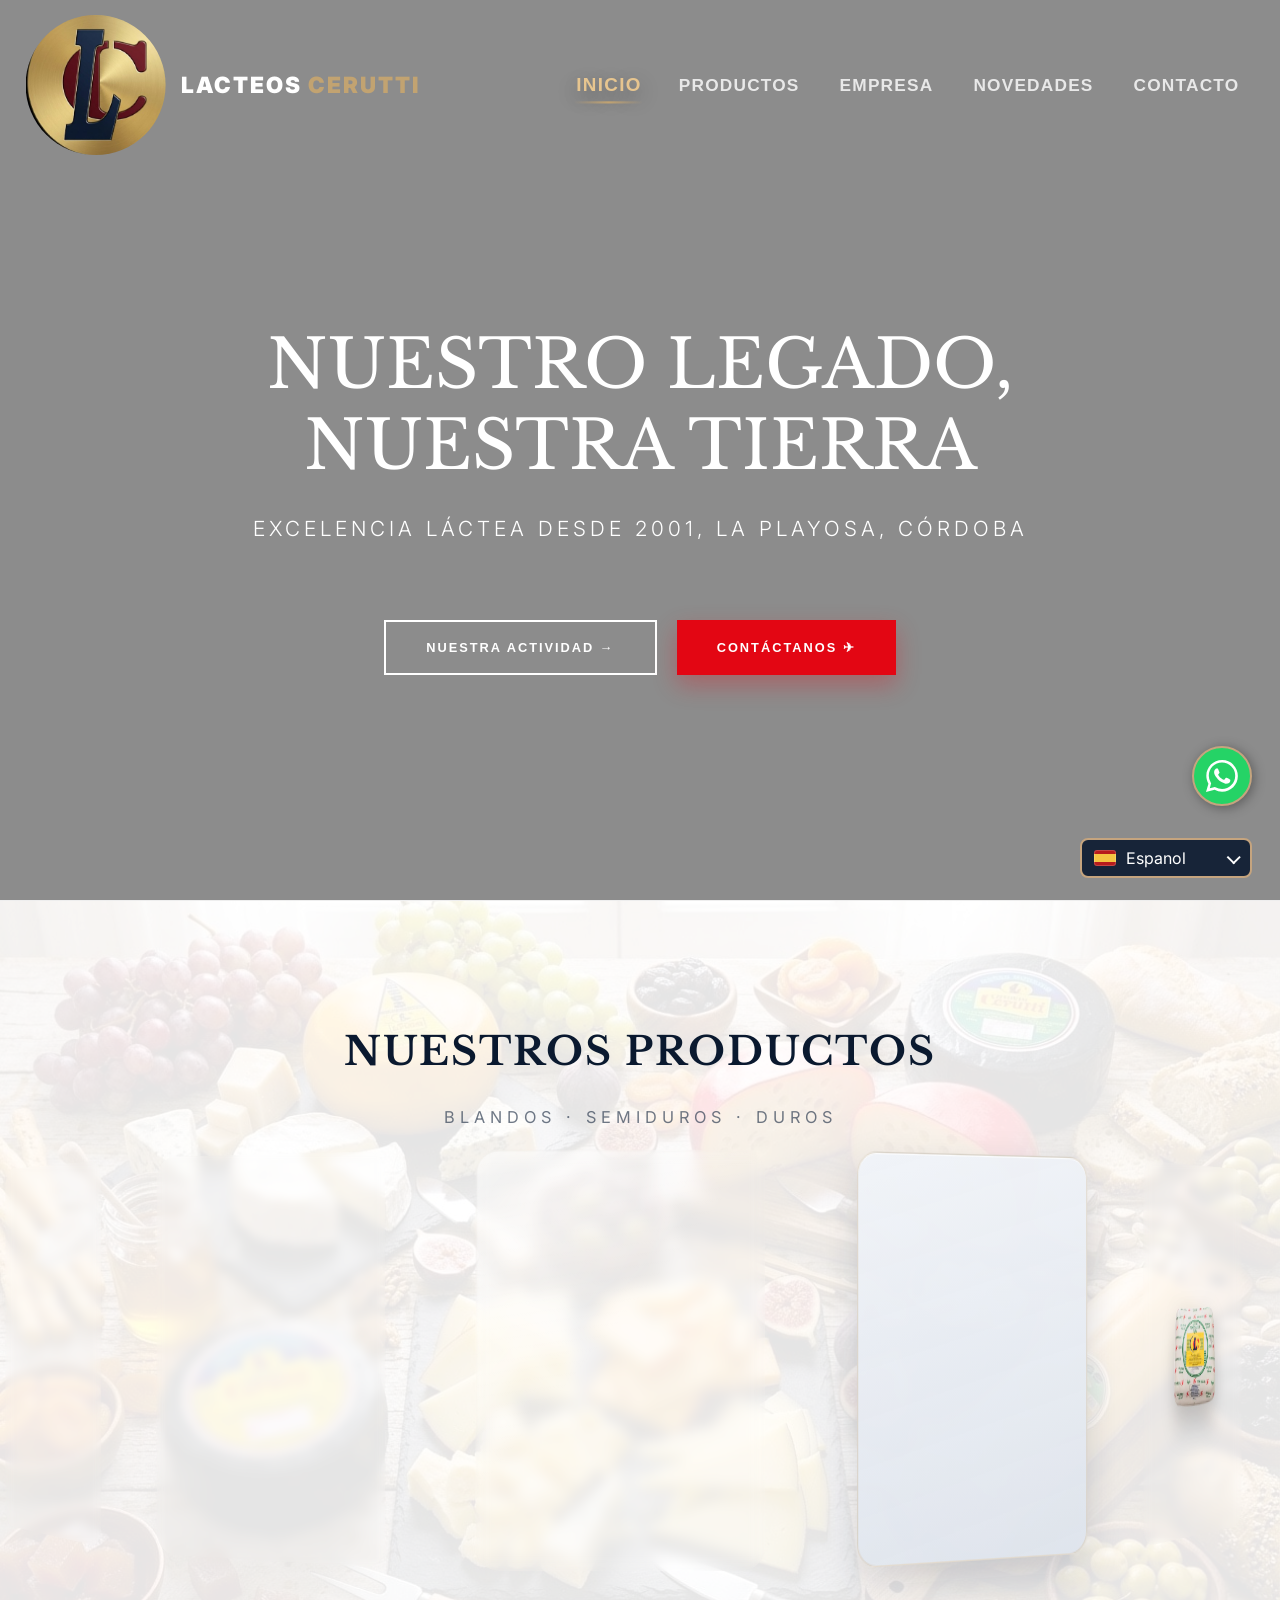
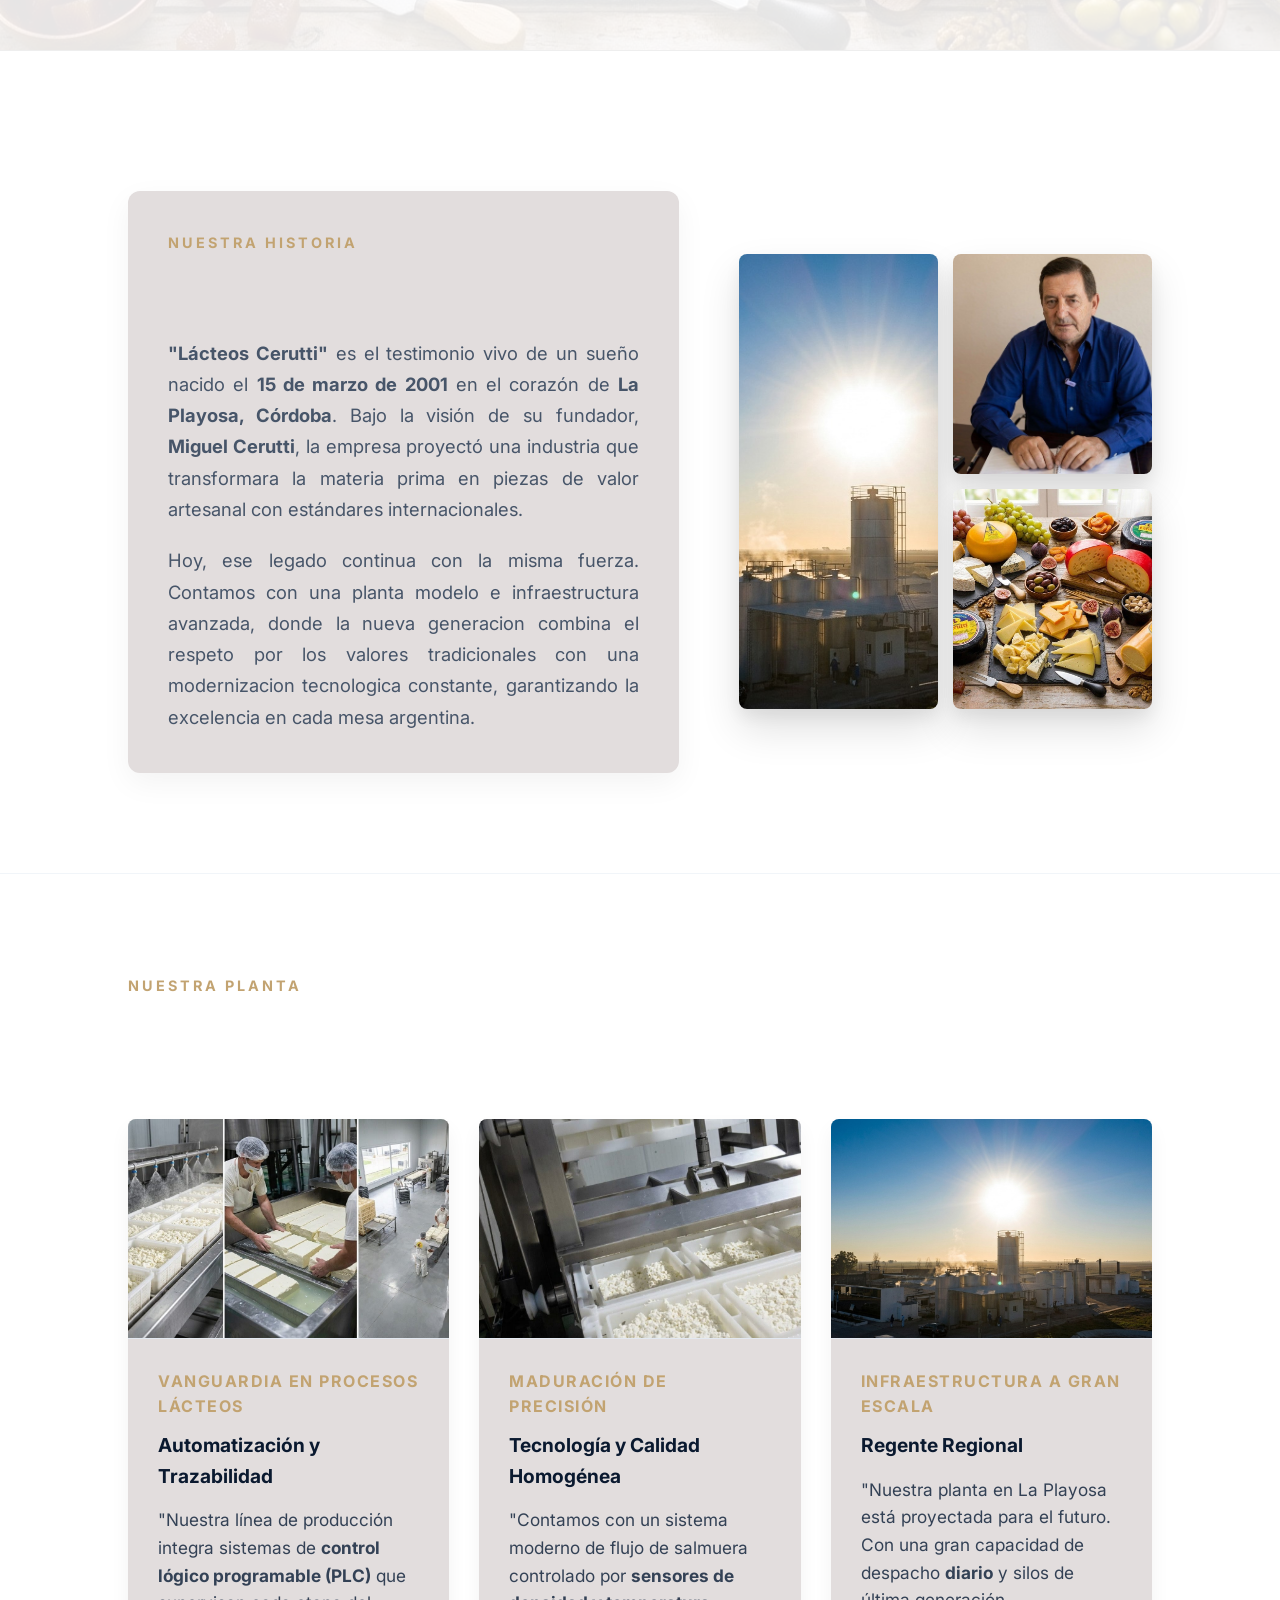
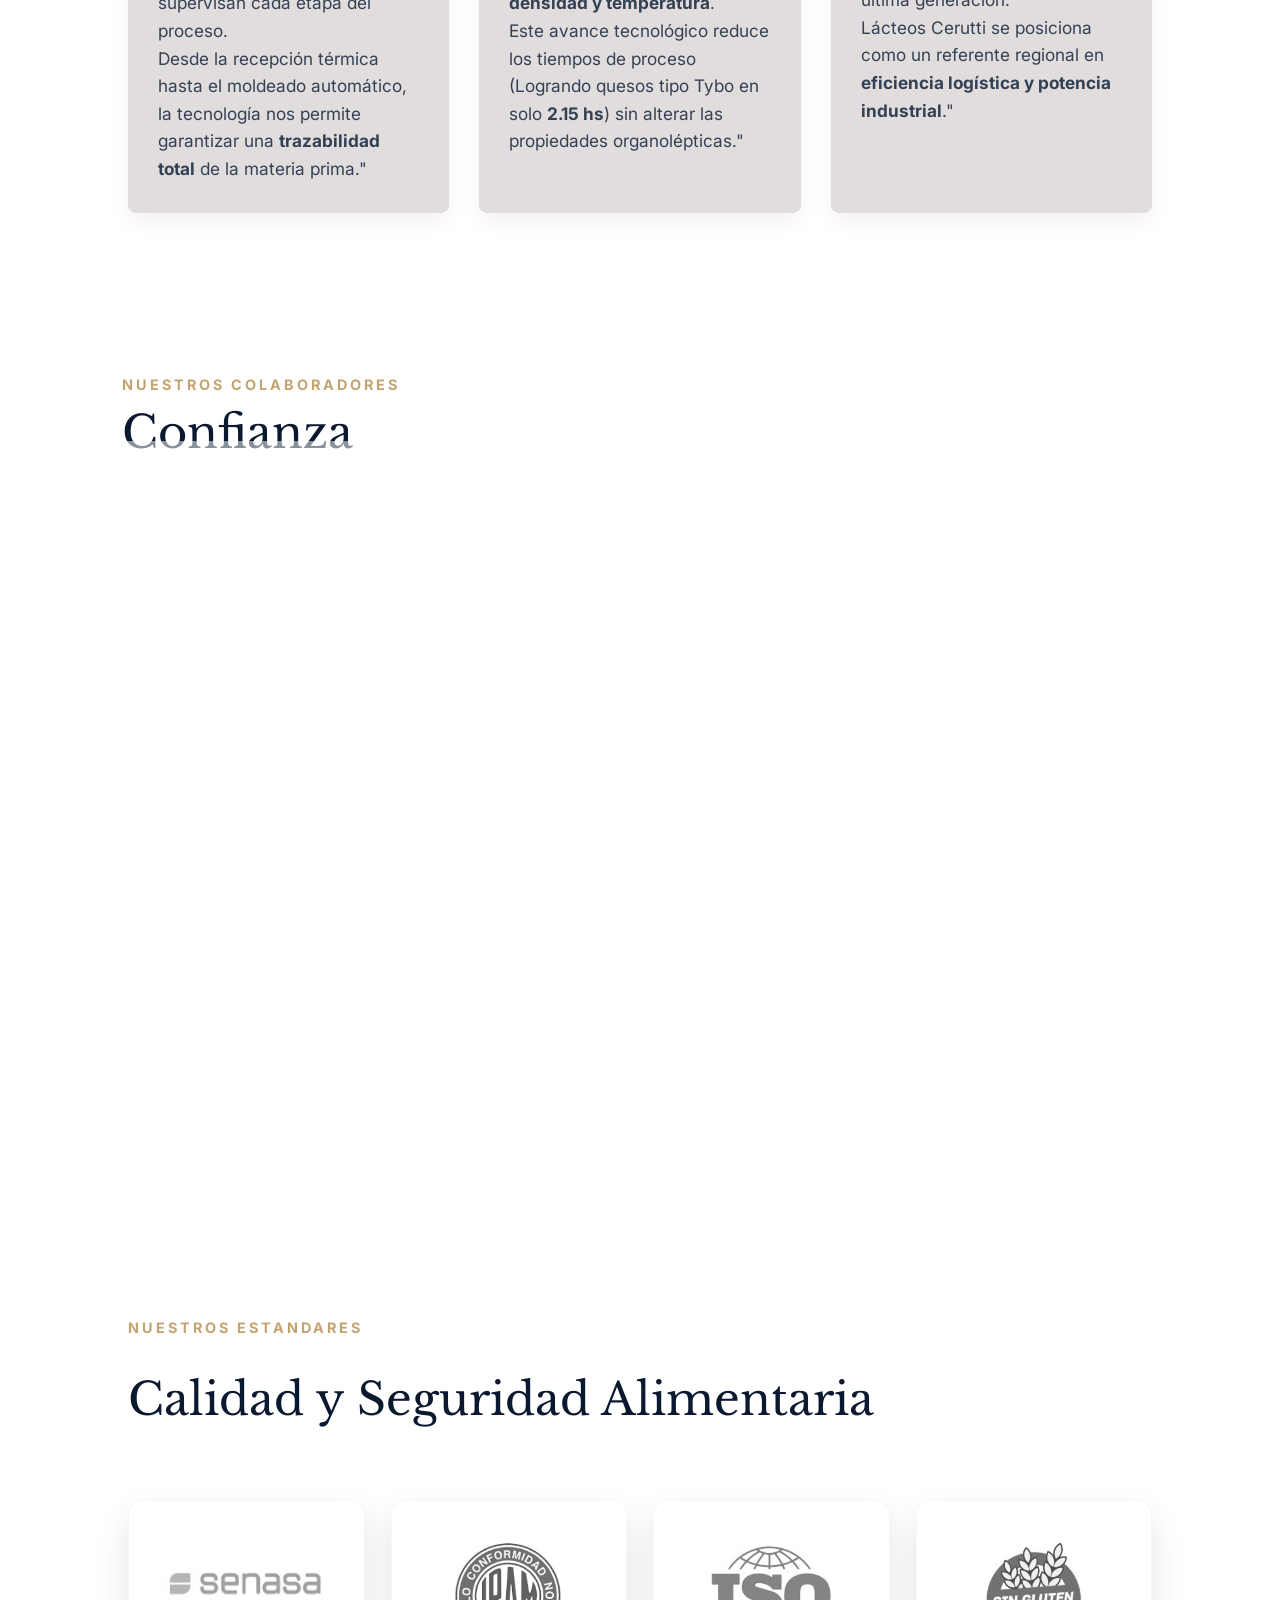
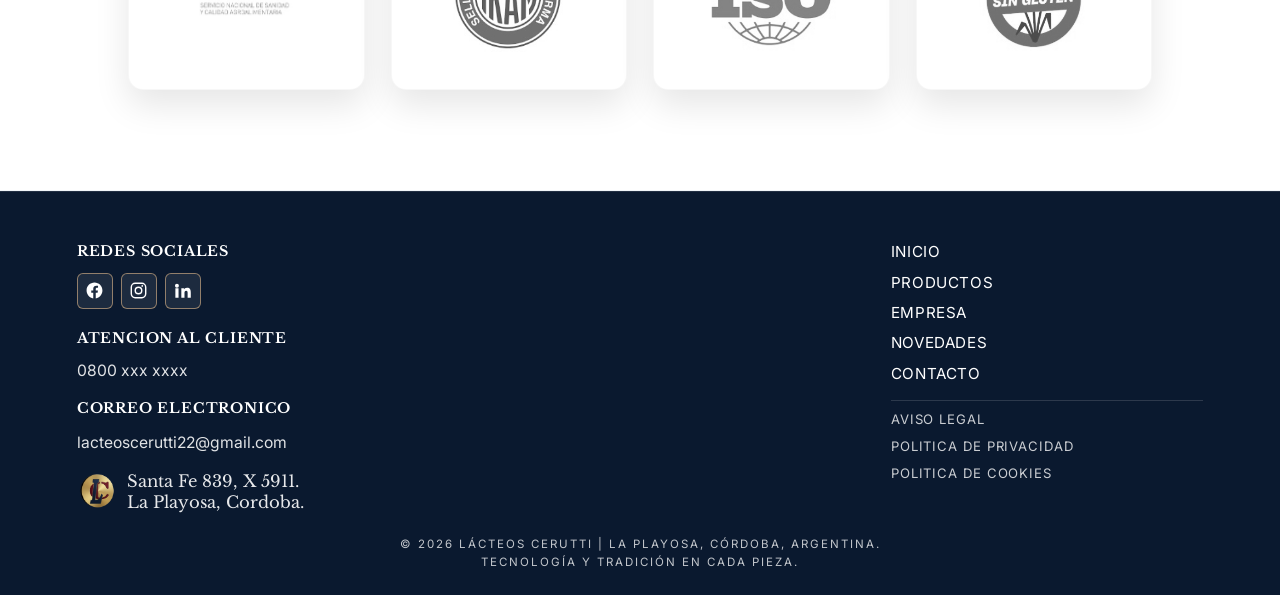
==== index.html @ d6d2cadd "Estructura de carpetas inicial" ====
<!DOCTYPE html>
<html lang="es">
<head>
    <meta charset="UTF-8">
    <meta name="viewport" content="width=device-width, initial-scale=1.0">
    <title>Lácteos Cerutti | Excelencia Industrial</title>
    <link href="https://fonts.googleapis.com/css2?family=Inter:wght@300;400;700;900&family=Libre+Baskerville:wght@400;700&display=swap" rel="stylesheet">
    <link rel="stylesheet" href="css/styles.css">
</head>
<body>

<header>
    <div class="brand-container" onclick="goHome()">
        <div class="logo-wrapper">
            <img src="img/logo.png" alt="Logo Lácteos Cerutti" class="logo-img">
        </div>
        <div class="logo">LACTEOS <span>CERUTTI</span></div>
    </div>
    <div class="nav-group">
        <div class="lang-switcher" id="langSwitcher">
            <button class="lang-trigger" id="langTrigger" type="button" aria-haspopup="listbox" aria-expanded="false">
                <span class="flag flag-es" aria-hidden="true"></span>
                <span class="lang-trigger-label">Espanol</span>
                <span class="lang-trigger-caret" aria-hidden="true"></span>
            </button>
            <div class="lang-menu" id="langMenu" role="listbox" aria-label="Seleccionar idioma">
                <button class="lang-menu-option" type="button" data-value="es" role="option">
                    <span class="flag flag-es" aria-hidden="true"></span>
                    <span>Espanol</span>
                </button>
                <button class="lang-menu-option" type="button" data-value="en" role="option">
                    <span class="flag flag-en" aria-hidden="true"></span>
                    <span>English</span>
                </button>
                <button class="lang-menu-option" type="button" data-value="pt" role="option">
                    <span class="flag flag-pt" aria-hidden="true"></span>
                    <span>Portugues</span>
                </button>
            </div>
            <select class="lang-select native-lang-select" id="langSelect" onchange="changeLanguage()" aria-hidden="true" tabindex="-1">
                <option value="es">Espanol</option>
                <option value="en">English</option>
                <option value="pt">Portugues</option>
            </select>
        </div>
        <nav id="main-nav"></nav>
    </div>
</header>

<section class="hero-video-container" id="hero-main">
    <video autoplay muted loop playsinline id="bg-video">
        <source src="img/videocerutti.mp4" type="video/mp4">
    </video>
    <div class="hero-content">
        <h1 id="h-title">NUESTRO LEGADO,<br>NUESTRA TIERRA</h1>
        <p id="h-subtitle">Excelencia láctea desde 2001, La Playosa, Córdoba</p>
        <div class="cta-group">
            <button class="btn-outline" id="btn-act" onclick="render('nosotros')">Nuestra Actividad →</button>
            <button class="btn-solid" id="btn-con" onclick="render('contacto')">Contáctanos ✈</button>
        </div>
    </div>
</section>

<section class="showcase-3d" id="carousel-section">
    <h2 class="showcase-title" id="showcase-title">NUESTROS PRODUCTOS</h2>
    <p class="category-subtitle" id="showcase-subtitle">Blandos · Semiduros · Duros</p>
    
    <div class="carousel-container-3d">
        <div class="product-3d-card" onclick="verFicha('Cremoso', 'img/cremoso.png', 'Sabor suave y textura fundente.')"><span class="tag" data-cat="BLANDO">BLANDO</span><img src="img/cremoso.png" alt="Cremoso"><h4>CREMOSO</h4></div>
        <div class="product-3d-card" onclick="verFicha('Por Salut c/Sal', 'img/porsalutcsal.png', 'Equilibrio entre salud y sabor.')"><span class="tag" data-cat="BLANDO">BLANDO</span><img src="img/porsalutcsal.png" alt="Por Salut con Sal"><h4>POR SALUT C/SAL</h4></div>
        <div class="product-3d-card" onclick="verFicha('Por Salut s/Sal', 'img/porsalutssal.png', 'Bajo en sodio, máxima cremosidad.')"><span class="tag" data-cat="BLANDO">BLANDO</span><img src="img/porsalutssal.png" alt="Por Salut sin Sal"><h4>POR SALUT S/SAL</h4></div>
        <div class="product-3d-card" onclick="verFicha('Muzzarella', 'img/muzzarella.png', 'Ideal para hilado gastronómico.')"><span class="tag" data-cat="BLANDO">BLANDO</span><img src="img/muzzarella.png" alt="Muzzarella"><h4>MUZZARELLA</h4></div>
        <div class="product-3d-card" onclick="verFicha('Tybo', 'img/tybo.png', 'Estructura perfecta para feteado.')"><span class="tag" data-cat="SEMIDURO" style="background:#c2a371">SEMIDURO</span><img src="img/tybo.png" alt="Tybo"><h4>TYBO</h4></div>
        <div class="product-3d-card" onclick="verFicha('Holanda', 'img/holanda.png', 'Clásico de mesa con aroma definido.')"><span class="tag" data-cat="SEMIDURO" style="background:#c2a371">SEMIDURO</span><img src="img/holanda.png" alt="Holanda"><h4>HOLANDA</h4></div>
        <div class="product-3d-card" onclick="verFicha('Fontina', 'img/fontina.png', 'Sabor intenso y maduración justa.')"><span class="tag" data-cat="SEMIDURO" style="background:#c2a371">SEMIDURO</span><img src="img/fontina.png" alt="Fontina"><h4>FONTINA</h4></div>
        <div class="product-3d-card" onclick="verFicha('Gruyere', 'img/gruyere.png', 'Con ojos grandes y sabor artesanal.')"><span class="tag" data-cat="SEMIDURO" style="background:#c2a371">SEMIDURO</span><img src="img/gruyere.png" alt="Gruyere"><h4>GRUYERE</h4></div>
        <div class="product-3d-card" onclick="verFicha('Sardo', 'img/sardo.png', 'Madurado con aroma fuerte y picante.')"><span class="tag" data-cat="DURO" style="background:#0a192f">DURO</span><img src="img/sardo.png" alt="Sardo"><h4>SARDO</h4></div>
        <div class="product-3d-card" onclick="verFicha('Romano', 'img/romano.png', 'Pasta dura ideal para rallado.')"><span class="tag" data-cat="DURO" style="background:#0a192f">DURO</span><img src="img/romano.png" alt="Romano"><h4>ROMANO</h4></div>
        <div class="product-3d-card" onclick="verFicha('Provolín', 'img/provolin.png', 'Pequeñas piezas de gran carácter.')"><span class="tag" data-cat="DURO" style="background:#0a192f">DURO</span><img src="img/provolin.png" alt="Provolin"><h4>PROVOLIN</h4></div>
        <div class="product-3d-card" onclick="verFicha('Provoleta', 'img/provoleta.png', 'Corazón tierno y piel crocante.')"><span class="tag" data-cat="DURO" style="background:#0a192f">DURO</span><img src="img/provoleta.png" alt="Provoleta"><h4>PROVOLETA</h4></div>
        <div class="product-3d-card" onclick="verFicha('Sbrinz', 'img/sbrinz.png', 'Maduración prolongada y granulosidad.')"><span class="tag" data-cat="DURO" style="background:#0a192f">DURO</span><img src="img/sbrinz.png" alt="Sbrinz"><h4>SBRINZ</h4></div>
    </div>
</section>

<section class="about-modern innovation-tech" id="about-section">
    <div class="about-content">
        <div class="about-card-3d">
            <span class="about-subtitle">Nuestra Historia</span>
            <h2 class="section-title">Quiénes Somos</h2>

            <div class="about-text-content">
                <p class="text-justify" style="color:#475569; font-size:1.15rem; line-height:1.7; margin-bottom:20px;">
                    <strong>"Lácteos Cerutti"</strong> es el testimonio vivo de un sueño nacido el <strong>15 de marzo de 2001</strong> en el corazón de <strong>La Playosa, Córdoba</strong>. Bajo la visión de su fundador, <strong>Miguel Cerutti</strong>, la empresa proyectó una industria que transformara la materia prima en piezas de valor artesanal con estándares internacionales.
                </p>
                <p class="text-justify" style="color:#475569; font-size:1.15rem; line-height:1.7;">
                    Hoy, ese legado continua con la misma fuerza. Contamos con una planta modelo e infraestructura avanzada, donde la nueva generacion combina el respeto por los valores tradicionales con una modernizacion tecnologica constante, garantizando la excelencia en cada mesa argentina.
                </p>
            </div>
        </div>
    </div>
    <div class="about-grid-photos">
        <img src="img/vistaaereaplanta.png" alt="Planta Industrial" class="photo-large">
        <img src="img/mc.png" alt="Nuestros Quesos">
        <img src="img/mesadequesos.png" alt="Calidad Cerutti">
    </div>
</section>

<section class="innovation-tech" id="innovation-section">
    <div class="tech-box">
        <span class="about-subtitle" style="display:block; margin-bottom:10px;">Nuestra Planta</span>
        <h2>Innovación y Tecnología</h2>
    </div>

    <div class="innovation-container">
        <div class="innovation-card">
            <img src="img/tripleplantacerutti.png" alt="Vanguardia en procesos">
            <div class="innovation-text-content">
                <span class="sub-header">Vanguardia en procesos lácteos</span>
                <h3>Automatización y Trazabilidad</h3>
                <p>"Nuestra línea de producción integra sistemas de <strong>control lógico programable (PLC)</strong> que supervisan cada etapa del proceso.</p>
                <p>Desde la recepción térmica hasta el moldeado automático, la tecnología nos permite garantizar una <strong>trazabilidad total</strong> de la materia prima."</p>
            </div>
        </div>

        <div class="innovation-card">
            <img src="img/quesoplantacerutti2.png" alt="Maduración de precisión">
            <div class="innovation-text-content">
                <span class="sub-header">Maduración de precisión</span>
                <h3>Tecnología y Calidad Homogénea</h3>
                <p>"Contamos con un sistema moderno de flujo de salmuera controlado por <strong>sensores de densidad y temperatura</strong>.</p>
                <p>Este avance tecnológico reduce los tiempos de proceso (Logrando quesos tipo Tybo en solo <strong>2.15 hs</strong>) sin alterar las propiedades organolépticas."</p>
            </div>
        </div>

        <div class="innovation-card">
            <img src="img/vistaaereaplanta.png" alt="Infraestructura a gran escala">
            <div class="innovation-text-content">
                <span class="sub-header">Infraestructura a gran escala</span>
                <h3>Regente Regional</h3>
                <p>"Nuestra planta en La Playosa está proyectada para el futuro. Con una gran capacidad de despacho <strong>diario</strong> y silos de última generación.</p>
                <p>Lácteos Cerutti se posiciona como un referente regional en <strong>eficiencia logística y potencia industrial</strong>."</p>
            </div>
        </div>
    </div>
</section>

<section class="confianza-section innovation-tech" id="confianza">
    <div class="container-full" style="padding: 0 5%;">
        <span class="about-subtitle" style="display:block; margin-bottom:10px;">NUESTROS COLABORADORES</span>
        <h2 class="section-title">Confianza</h2>
        
        <div class="confianza-block" style="margin-bottom: 50px;">
            <span class="subtitulo-dorado">Socios comerciales vigentes</span>
            <p style="color:#475569; font-size:1.1rem; margin-bottom: 25px;">
                Trabajamos junto a una red estratégica de distribuidores que comparten nuestro compromiso con la excelencia, llevando el sabor de Lacteos Cerutti a las mesas de todo el territorio argentino.
            </p>
            <div class="logos-horizontal-container">
                <div class="comercio-box card-3d-comercio logo-container">
                    <img src="img/dia.png" alt="Dia">
                </div>
                <div class="comercio-box card-3d-comercio logo-container">
                    <img src="img/fresh.png" alt="Fresh">
                </div>
                <div class="comercio-box card-3d-comercio logo-container">
                    <img src="img/makro.png" alt="Makro">
                </div>
                <div class="comercio-box card-3d-comercio logo-container">
                    <img src="img/supercoop.png" alt="Supercoop">
                </div>
                <div class="comercio-box card-3d-comercio logo-container">
                    <img src="img/vea.png" alt="Vea">
                </div>
                <div class="comercio-box card-3d-comercio logo-container">
                    <img src="img/grupodisco.png" alt="Grupo Disco">
                </div>
            </div>
        </div>

        <div class="confianza-block">
            <span class="subtitulo-dorado">Respaldo Institucional</span>
            <p style="color:#475569; font-size:1.1rem; margin-bottom: 25px;">
                Contamos con un historial de provisión exitosa a grandes cadenas nacionales e internacionales. La confianza depositada por grandes firmas avalan nuestra rigurosidad en procesos y seguridad alimentaria.
            </p>
            <div class="logos-horizontal-container">
                <div class="comercio-box card-3d-comercio logo-container">
                    <img src="img/carrefour.png" alt="Carrefour">
                </div>
                <div class="comercio-box card-3d-comercio logo-container">
                    <img src="img/walmart.png" alt="Walmart">
                </div>
                <div class="comercio-box card-3d-comercio logo-container">
                    <img src="img/jumbo.png" alt="Jumbo">
                </div>
                <div class="comercio-box card-3d-comercio logo-container">
                    <img src="img/coto.png" alt="Coto">
                </div>
                <div class="comercio-box card-3d-comercio logo-container">
                    <img src="img/disco.png" alt="Disco">
                </div>
                <div class="comercio-box card-3d-comercio logo-container">
                    <img src="img/vital.png" alt="Vital">
                </div>
            </div>
        </div>
    </div>
</section>
<section class="quality-section" id="quality-section">
    <span class="about-subtitle">NUESTROS ESTANDARES</span>
    <h2>Calidad y Seguridad Alimentaria</h2>

    <div class="quality-grid quality-grid--logos-only">
        <div class="certifications-grid">
            <div class="logo-box-3d"><img src="img/senasa.png" alt="SENASA"></div>
            <div class="logo-box-3d"><img src="img/iram.png" alt="IRAM"></div>
            <div class="logo-box-3d"><img src="img/iso.png" alt="ISO 9001"></div>
            <div class="logo-box-3d"><img src="img/sintacc.png" alt="Sin TACC"></div>
        </div>
    </div>
</section>
<div id="main-view"></div>

<a href="https://wa.me/5493535696919" class="wa-float" target="_blank" aria-label="WhatsApp">
    <svg viewBox="0 0 24 24" aria-hidden="true" focusable="false">
        <path d="M20.52 3.48A11.84 11.84 0 0 0 12.06 0C5.53 0 .24 5.3.24 11.82c0 2.08.54 4.11 1.58 5.9L0 24l6.45-1.69a11.8 11.8 0 0 0 5.61 1.43h.01c6.53 0 11.83-5.3 11.83-11.82 0-3.16-1.23-6.12-3.48-8.44Zm-8.46 18.27h-.01a9.85 9.85 0 0 1-5.02-1.37l-.36-.21-3.83 1 1.02-3.74-.24-.38a9.84 9.84 0 0 1-1.52-5.23c0-5.45 4.44-9.88 9.9-9.88a9.82 9.82 0 0 1 7.01 2.9 9.78 9.78 0 0 1 2.89 6.98c0 5.45-4.44 9.93-9.84 9.93Zm5.43-7.4c-.3-.15-1.77-.87-2.05-.97-.27-.1-.47-.15-.66.15-.2.3-.76.97-.93 1.17-.17.2-.35.22-.65.07-.3-.15-1.24-.46-2.36-1.46-.87-.78-1.46-1.74-1.63-2.03-.17-.3-.02-.46.13-.61.13-.13.3-.35.45-.52.15-.17.2-.3.3-.5.1-.2.05-.37-.02-.52-.08-.15-.67-1.62-.92-2.23-.24-.58-.48-.5-.66-.5h-.56c-.2 0-.52.08-.8.37-.27.3-1.05 1.02-1.05 2.5 0 1.47 1.08 2.9 1.23 3.1.15.2 2.12 3.24 5.12 4.55.71.3 1.27.48 1.7.62.71.23 1.35.2 1.86.12.57-.08 1.77-.72 2.02-1.42.25-.7.25-1.3.17-1.42-.08-.12-.27-.2-.57-.35Z"/>
    </svg>
</a>

<footer class="site-footer">
    <div class="footer-grid">
        <div class="footer-col">
            <h4 class="footer-heading">REDES SOCIALES</h4>
            <div class="social-row">
                <a href="https://www.facebook.com/lacteoscerutti" class="social-badge" aria-label="Facebook" target="_blank" rel="noopener noreferrer">
                    <svg viewBox="0 0 24 24" aria-hidden="true" focusable="false"><path d="M22 12.07C22 6.5 17.52 2 12 2S2 6.5 2 12.07c0 5.03 3.66 9.2 8.44 9.93v-7.02H7.9v-2.91h2.54V9.85c0-2.52 1.49-3.92 3.78-3.92 1.1 0 2.24.2 2.24.2v2.48h-1.26c-1.24 0-1.63.78-1.63 1.57v1.89h2.77l-.44 2.91h-2.33V22c4.78-.73 8.44-4.9 8.44-9.93z"/></svg>
                </a>
                <a href="https://www.instagram.com/lacteoscerutti" class="social-badge" aria-label="Instagram" target="_blank" rel="noopener noreferrer">
                    <svg viewBox="0 0 24 24" aria-hidden="true" focusable="false"><path d="M7.75 2h8.5A5.75 5.75 0 0 1 22 7.75v8.5A5.75 5.75 0 0 1 16.25 22h-8.5A5.75 5.75 0 0 1 2 16.25v-8.5A5.75 5.75 0 0 1 7.75 2zm0 1.8A3.95 3.95 0 0 0 3.8 7.75v8.5a3.95 3.95 0 0 0 3.95 3.95h8.5a3.95 3.95 0 0 0 3.95-3.95v-8.5a3.95 3.95 0 0 0-3.95-3.95h-8.5zm8.97 1.35a1.08 1.08 0 1 1 0 2.16 1.08 1.08 0 0 1 0-2.16zM12 7a5 5 0 1 1 0 10 5 5 0 0 1 0-10zm0 1.8a3.2 3.2 0 1 0 0 6.4 3.2 3.2 0 0 0 0-6.4z"/></svg>
                </a>
                <a href="https://www.linkedin.com/company/lacteos-cerutti" class="social-badge" aria-label="LinkedIn" target="_blank" rel="noopener noreferrer">
                    <svg viewBox="0 0 24 24" aria-hidden="true" focusable="false"><path d="M4.98 3.5a2.5 2.5 0 1 1 0 5 2.5 2.5 0 0 1 0-5zM3 9h4v12H3V9zm7 0h3.83v1.71h.05c.53-1 1.84-2.06 3.79-2.06 4.05 0 4.8 2.67 4.8 6.13V21h-4v-5.54c0-1.32-.03-3.01-1.83-3.01-1.84 0-2.12 1.43-2.12 2.92V21h-4V9z"/></svg>
                </a>
            </div>

            <h4 class="footer-heading" style="margin-top:18px;">ATENCION AL CLIENTE</h4>
            <p class="footer-text">0800 xxx xxxx</p>

            <h4 class="footer-heading" style="margin-top:14px;">CORREO ELECTRONICO</h4>
            <a class="footer-link" href="mailto:lacteoscerutti22@gmail.com">lacteoscerutti22@gmail.com</a>

            <div class="footer-address-wrap" style="margin-top:16px;">
                <img src="img/logo.png" alt="Logo Cerutti" class="footer-mini-logo">
                <p class="footer-address">Santa Fe 839, X 5911.<br>La Playosa, Cordoba.</p>
            </div>
        </div>

        <div class="footer-col footer-center-col"></div>

        <div class="footer-col footer-nav-col">
            <a href="#" onclick="goHome(); return false;">INICIO</a>
            <a href="#" onclick="render('productos'); return false;">PRODUCTOS</a>
            <a href="#" onclick="render('empresa'); return false;">EMPRESA</a>
            <a href="#" onclick="render('novedades'); return false;">NOVEDADES</a>
            <a href="#" onclick="render('contacto'); return false;">CONTACTO</a>
            <a href="aviso-legal.html" class="legal-link legal-start">AVISO LEGAL</a>
            <a href="privacidad.html" class="legal-link">POLITICA DE PRIVACIDAD</a>
            <a href="cookies.html" class="legal-link">POLITICA DE COOKIES</a>
        </div>
    </div>

    <div class="footer-bottom-line">
        <p id="f-text">© 2026 LÁCTEOS CERUTTI | LA PLAYOSA, CÓRDOBA, ARGENTINA.<br>TECNOLOGÍA Y TRADICIÓN EN CADA PIEZA.</p>
    </div>
</footer>

<script src="js/scripts.js"></script>

</body>
</html>
---- css/styles.css ----
/* Variables Globales */
:root {
    --primario: #0a192f;
    --acento: #c2a371;
    --rojo-lactalis: #E30613;
    --white: #ffffff;
    --texto: #334155;
    --bg-light: #f8fafc;
    --shadow-3d: 0 20px 50px rgba(0,0,0,0.15);
}

* { 
    box-sizing: border-box; 
    margin: 0; 
    padding: 0; 
    transition: all 0.4s cubic-bezier(0.165, 0.84, 0.44, 1); 
}

body { 
    font-family: 'Inter', sans-serif; 
    background: var(--white); 
    color: var(--texto); 
    overflow-x: hidden; 
    line-height: 1.6; 
}

.cursor-fx-ring,
.cursor-fx-dot {
    position: fixed;
    top: 0;
    left: 0;
    pointer-events: none;
    z-index: 20000;
    opacity: 0;
    border-radius: 50%;
    transform: translate(-50%, -50%);
}

.cursor-fx-ring {
    width: 54px;
    height: 54px;
    border: 2px solid rgba(194, 163, 113, 0.8);
    box-shadow: 0 0 0 1px rgba(255, 255, 255, 0.25) inset;
    transition: width 0.2s ease, height 0.2s ease, border-color 0.2s ease;
}

.cursor-fx-dot {
    width: 14px;
    height: 14px;
    border: 2px solid rgba(194, 163, 113, 0.95);
    background: transparent;
    transition: border-color 0.2s ease;
}

body.cursor-fx-active .cursor-fx-ring,
body.cursor-fx-active .cursor-fx-dot {
    opacity: 1;
}

body.cursor-fx-hover .cursor-fx-ring {
    width: 64px;
    height: 64px;
    border-color: rgba(10, 25, 47, 0.82);
}

body.cursor-fx-hover .cursor-fx-dot {
    border-color: rgba(10, 25, 47, 0.9);
}

@media (hover: none), (pointer: coarse) {
    .cursor-fx-ring,
    .cursor-fx-dot {
        display: none;
    }
}

/* 1. HEADER HACIA ARRIBA Y FRANJA POLARIZADA */
header {
    display: flex;
    justify-content: space-between;
    align-items: center;
    padding: 15px 2%;
    width: 100%;
    max-width: 100vw;
    background-color: transparent !important;
    position: absolute;
    top: 0;
    z-index: 10000 !important;
    border: none;
    pointer-events: auto !important;
}

.header-active {
    background-color: rgba(10, 25, 47, 0.3) !important;
    backdrop-filter: blur(5px);
    border-bottom: 1px solid rgba(255, 255, 255, 0.1);
    transition: background-color 0.4s ease;
}

.header-actividad-style {
    background: linear-gradient(to bottom, 
                rgba(0, 0, 0, 0.8) 0%, 
                rgba(0, 0, 0, 0.4) 60%, 
                rgba(0, 0, 0, 0) 100%) !important;
    border: none !important;
    transition: all 0.5s ease;
}

/* Rompe limite de ancho y alinea contenido del header */
header .container,
.nav-container,
.navbar .container {
    max-width: 100% !important;
    width: 100% !important;
    padding-left: 20px !important;
    display: flex;
    justify-content: space-between;
}

.brand-container {
    display: flex;
    align-items: center;
    cursor: pointer;
    margin-left: 0;
    padding-left: 0;
}

.logo-wrapper {
    width: 140px; 
    height: 140px;
    margin-right: 15px;
    
    display: flex;
    align-items: center;
    justify-content: center;
    background: transparent;

    /* 2. Subimos el radio al 50% para que el círculo llegue al borde del cuadro */
    clip-path: circle(50% at 50% 50%);
    -webkit-clip-path: circle(50% at 50% 50%);
    
    overflow: hidden; 
}

.logo-img {
    width: 120%; 
    height: 120%;
    object-fit: contain; 
    
    /* 3. Ajusta este scale para que el logo llene el círculo a tu gusto */
    transform: scale(1.1); 
}

.logo { font-size: 1.4rem; font-weight: 900; color: var(--white); letter-spacing: 2px; text-transform: uppercase; }
.logo span { color: var(--acento); font-weight: 900; }

.nav-group { display: flex; flex-direction: column; align-items: flex-end; gap: 10px; }

.lang-switcher {
    position: fixed !important;
    bottom: 22px;
    right: clamp(14px, 2.2vw, 28px);
    z-index: 9999;
}

.lang-trigger {
    background-color: rgba(10, 25, 47, 0.9);
    color: white;
    border: 2px solid #c5a47e !important;
    padding: 8px 12px;
    border-radius: 8px;
    font-family: 'Inter', sans-serif;
    cursor: pointer;
    outline: none;
    transition: all 0.3s ease;
    display: inline-flex;
    align-items: center;
    gap: 10px;
    min-width: 172px;
    justify-content: space-between;
}

.lang-trigger:hover,
.lang-switcher.is-open .lang-trigger {
    background-color: #c5a47e;
    color: #0a192f;
}

.lang-trigger-label {
    flex: 1;
    text-align: left;
    font-size: 1rem;
}

.lang-trigger-caret {
    width: 10px;
    height: 10px;
    border-right: 2px solid currentColor;
    border-bottom: 2px solid currentColor;
    transform: rotate(45deg) translateY(-1px);
    transition: transform 0.25s ease;
}

.lang-switcher.is-open .lang-trigger-caret {
    transform: rotate(-135deg) translateY(-1px);
}

.lang-menu {
    position: absolute;
    right: 0;
    bottom: calc(100% + 10px);
    min-width: 100%;
    background: rgba(10, 25, 47, 0.96);
    border: 2px solid rgba(197, 164, 126, 0.85);
    border-radius: 12px;
    box-shadow: 0 18px 35px rgba(0, 0, 0, 0.28);
    padding: 6px;
    display: none;
    backdrop-filter: blur(10px);
}

.lang-switcher.is-open .lang-menu {
    display: grid;
    gap: 4px;
}

.lang-menu-option {
    border: 0;
    background: transparent;
    color: #ffffff;
    font-family: 'Inter', sans-serif;
    font-size: 0.98rem;
    display: flex;
    align-items: center;
    gap: 10px;
    width: 100%;
    padding: 10px 12px;
    border-radius: 8px;
    cursor: pointer;
    text-align: left;
}

.lang-menu-option:hover,
.lang-menu-option.is-active {
    background: rgba(197, 164, 126, 0.18);
}

.native-lang-select {
    position: absolute !important;
    opacity: 0;
    pointer-events: none;
    width: 1px;
    height: 1px;
    overflow: hidden;
}

.flag {
    width: 22px;
    height: 16px;
    border-radius: 3px;
    display: inline-block;
    position: relative;
    flex-shrink: 0;
    box-shadow: 0 0 0 1px rgba(255, 255, 255, 0.18) inset;
}

.flag-es {
    background: linear-gradient(to bottom, #b71c1c 0 28%, #f4c542 28% 72%, #b71c1c 72% 100%);
}

.flag-en {
    background: #ffffff;
}

.flag-en::before,
.flag-en::after {
    content: '';
    position: absolute;
    background: #c62828;
}

.flag-en::before {
    width: 100%;
    height: 3px;
    top: 50%;
    left: 0;
    transform: translateY(-50%);
}

.flag-en::after {
    width: 3px;
    height: 100%;
    top: 0;
    left: 50%;
    transform: translateX(-50%);
}

.flag-pt {
    background: #1f8f43;
}

.flag-pt::before {
    content: '';
    position: absolute;
    width: 10px;
    height: 10px;
    background: #f4c542;
    top: 50%;
    left: 50%;
    transform: translate(-50%, -50%) rotate(45deg);
}

.flag-pt::after {
    content: '';
    position: absolute;
    width: 5px;
    height: 5px;
    background: #1b4fa3;
    border-radius: 50%;
    top: 50%;
    left: 50%;
    transform: translate(-50%, -50%);
}

nav { display: flex; gap: 10px; }

.nav-links {
    display: flex;
    gap: 15px;
    align-items: center;
}

.navbar a, .nav-links a, .nav-link {
    padding: 10px 15px; border: none; background: transparent;
    color: var(--white);
    font-size: 1.08rem;
    font-weight: 600;
    letter-spacing: 1.2px;
    text-transform: uppercase;
    cursor: pointer !important;
    opacity: 0.8;
    transition: color 0.3s ease;
    position: relative;
    z-index: 10001;
}
.navbar a:hover, .nav-link:hover {
    opacity: 1;
    color: #c5a47e;
    transform: scale(1.05);
}

.nav-link.is-active {
    opacity: 1;
    color: #e7c58f;
    transform: scale(1.09);
    font-weight: 800;
    text-shadow: 0 6px 18px rgba(0, 0, 0, 0.35);
}

.nav-link.is-active::after {
    content: '';
    position: absolute;
    left: 15%;
    right: 15%;
    bottom: 4px;
    height: 2px;
    background: linear-gradient(90deg, transparent, var(--acento), transparent);
}

.hero-video-container {
    position: relative; height: 100vh; width: 100%;
    min-height: 100svh;
    min-height: 100dvh;
    overflow: hidden; display: flex; align-items: center; justify-content: center;
    text-align: center; color: var(--white);
}

.hero-video-container::after {
    content: ''; position: absolute; top: 0; left: 0; width: 100%; height: 100%;
    background: rgba(0, 0, 0, 0.45); z-index: 1;
}

#bg-video {
    position: absolute; top: 50%; left: 50%; min-width: 100%; min-height: 100%;
    width: auto; height: auto; z-index: 0; transform: translate(-50%, -50%);
    object-fit: cover;
}

.hero-content {
    z-index: 10;
    max-width: 1100px;
    padding: 0 20px;
    animation: fadeIn 1.2s ease;
    padding-top: 100px;
    display: flex;
    flex-direction: column;
    align-items: center;
    justify-content: center;
    text-align: center;
}
@keyframes fadeIn { from { opacity: 0; transform: translateY(20px); } to { opacity: 1; transform: translateY(0); } }

.hero-content h1 { 
    font-family: 'Libre Baskerville', serif; 
    font-size: clamp(2.2rem, 6vw, 4.2rem); 
    font-weight: 400; line-height: 1.2; margin-bottom: 25px; 
}

.hero-content p { 
    font-size: clamp(0.9rem, 2vw, 1.3rem); font-weight: 300; 
    letter-spacing: 4px; margin-bottom: 45px; text-transform: uppercase;
}

.cta-group { display: flex; gap: 20px; justify-content: center; flex-wrap: wrap; margin-top: 30px; }
.btn-outline {
    border: 2px solid var(--white); color: var(--white); padding: 18px 40px;
    background: transparent; font-weight: 700; text-transform: uppercase;
    cursor: pointer; letter-spacing: 2px; font-size: 0.8rem;
}
.btn-outline:hover { background: var(--white); color: var(--primario); }

.btn-solid {
    background: var(--rojo-lactalis); color: var(--white); padding: 18px 40px;
    border: none; font-weight: 700; text-transform: uppercase;
    cursor: pointer; letter-spacing: 2px; font-size: 0.8rem;
    box-shadow: 0 10px 25px rgba(227, 6, 19, 0.3);
}

/* --- ESTILOS DE BANNERS HERO --- */
.page-hero {
    position: relative;
    height: 85vh; 
    min-height: 62svh;
    min-height: 62dvh;
    width: 100%;
    overflow: hidden;
    display: flex;
    align-items: center;
    justify-content: center;
    background: #000;
}

.page-hero-img {
    position: absolute;
    width: 100%;
    height: 100%;
    background-size: cover; 
    background-repeat: no-repeat;
    background-position: center top; 
    animation: slowZoom 25s infinite alternate ease-in-out;
}

.hero-img-productos { background-image: url('../img/familiaquesos.png'); }

.hero-img-empresa { 
    background-image: url('../img/vistaaereaplanta.png'); 
    background-position: center 90% !important; 
} 

.hero-img-novedades {
    background-image: url('../img/tripleplantacerutti.png');
    background-position: center;
}

.banner-contacto {
    background-image: url('../img/contacto.png');
    background-size: cover;
    background-position: center;
    min-height: 500px;
    display: flex;
    flex-direction: column;
    justify-content: center;
    align-items: center;
    color: white;
    position: relative;
    margin-bottom: 80px;
}

.banner-contacto::before {
    content: "";
    position: absolute;
    top: 0; left: 0; width: 100%; height: 100%;
    background: rgba(0, 0, 0, 0.4);
    z-index: 1;
}

.banner-contacto .overlay {
    z-index: 2;
    text-align: center;
}

.banner-contacto .overlay h1 {
    font-family: 'Libre Baskerville', serif;
    font-size: 4rem;
    letter-spacing: 3px;
    text-shadow: 2px 2px 10px rgba(0, 0, 0, 0.7);
    margin-bottom: 10px;
    text-transform: uppercase;
    color: #ffffff;
}

.banner-contacto .overlay p {
    letter-spacing: 3px;
    text-transform: uppercase;
    font-size: 0.9rem;
    opacity: 0.9;
    font-weight: bold;
    color: #ffffff;
}

.rrhh-section {
    padding: 8px 10% 0;
    background: #ffffff;
}

.rrhh-section--stacked {
    padding-top: 56px;
}

.rrhh-shell {
    max-width: 980px;
    margin: 0 auto;
}

.rrhh-section--stacked .rrhh-shell {
    position: relative;
    padding-top: 34px;
}

.rrhh-section--stacked .rrhh-shell::before {
    content: '';
    position: absolute;
    top: 0;
    left: 50%;
    width: min(240px, 42%);
    height: 1px;
    transform: translateX(-50%);
    background: linear-gradient(90deg, transparent, rgba(194, 163, 113, 0.95), transparent);
}

.rrhh-section--stacked .rrhh-shell::after {
    content: '';
    position: absolute;
    top: -5px;
    left: 50%;
    width: 10px;
    height: 10px;
    transform: translateX(-50%) rotate(45deg);
    border: 1px solid rgba(194, 163, 113, 0.9);
    background: #ffffff;
}

.rrhh-subtitle {
    display: block;
    margin: 0 0 10px;
    color: #c2a371;
    font-family: 'Libre Baskerville', serif;
    font-size: 2.8rem;
    font-weight: 400;
    letter-spacing: 0;
    line-height: 1.2;
    text-transform: uppercase;
    text-align: left;
}

.rrhh-card {
    max-width: 980px;
    margin: 0;
    border: none;
    border-radius: 2px;
    padding: 34px 36px 30px;
    background: #ffffff;
}

.rrhh-title {
    font-family: 'Libre Baskerville', serif;
    font-size: 2.8rem;
    color: #0a192f;
    font-weight: 400;
    line-height: 1.2;
    margin: 0 0 18px;
}

.rrhh-text {
    font-family: 'Inter', sans-serif;
    font-size: 1.02rem;
    line-height: 1.7;
    color: #475569;
    margin: 0 0 18px;
    max-width: 840px;
}

.rrhh-note {
    font-family: 'Inter', sans-serif;
    font-size: 1.02rem;
    line-height: 1.7;
    color: #475569;
    margin: 0 auto 20px;
    max-width: 500px;
    border: 1px solid rgba(148, 163, 184, 0.62);
    border-radius: 14px;
    padding: 12px 16px;
    text-align: left;
}

.rrhh-note--clientes {
    max-width: 760px;
    text-align: center;
}

.rrhh-note--proveedores {
    max-width: 100%;
    text-align: left;
}

.rrhh-btn-wrap {
    text-align: center;
}

.rrhh-btn {
    min-width: 210px;
    padding: 11px 22px;
    font-size: 0.72rem;
    text-decoration: none;
    display: inline-block;
}

.clientes-form-wrap {
    display: none;
    margin: 24px auto 0;
    max-width: 760px;
}

.clientes-form-wrap.is-open {
    display: block;
}

.clientes-form {
    border: 1px solid rgba(148, 163, 184, 0.62);
    border-radius: 2px;
    background: #ffffff;
    padding: 14px 10px 10px;
}

.clientes-form-title {
    font-family: 'Libre Baskerville', serif;
    text-align: center;
    font-size: 1.45rem;
    margin: 0 0 10px;
    color: #0a192f;
    font-weight: 400;
}

.clientes-form label {
    display: block;
    font-size: 0.94rem;
    color: #334155;
    font-weight: 700;
    margin: 0 0 6px;
}

.clientes-form-grid {
    display: grid;
    grid-template-columns: 1fr 1fr;
    gap: 10px;
    margin-bottom: 8px;
}

.clientes-form input:not([type="checkbox"]),
.clientes-form textarea {
    width: 100%;
    border: 1px solid rgba(148, 163, 184, 0.62);
    border-radius: 3px;
    padding: 10px;
    font-family: 'Inter', sans-serif;
    font-size: 0.92rem;
    color: #334155;
    background: #ffffff;
}

.clientes-form textarea {
    resize: vertical;
    min-height: 96px;
}

.clientes-form label.legal-consent.clientes-legal-consent {
    display: flex;
    align-items: flex-start;
    gap: 10px;
    margin: 10px 0 8px;
    font-size: 0.84rem;
    font-weight: 400;
    line-height: 1.5;
}

.clientes-submit-wrap {
    text-align: right;
}

.clientes-submit-wrap .rrhh-btn {
    min-width: 120px;
    padding: 8px 18px;
    font-size: 0.66rem;
}

.clientes-submit-wrap .rrhh-btn.is-loading {
    opacity: 0.7;
    pointer-events: none;
}

.form-feedback {
    margin: 10px 0 0;
    font-family: 'Inter', sans-serif;
    font-size: 0.78rem;
    font-weight: 700;
    letter-spacing: 0.08em;
    text-transform: uppercase;
}

.form-feedback--sending {
    color: #b45309;
}

.form-feedback--sent {
    color: #15803d;
}

.form-feedback--error {
    color: #b91c1c;
}

.clientes-form-close {
    text-align: center;
    margin-top: 14px;
    padding-bottom: 4px;
}

.clientes-form-close-link {
    font-family: 'Inter', sans-serif;
    font-size: 0.88rem;
    color: #c2a371;
    text-decoration: none;
    letter-spacing: 0.04em;
    transition: opacity 0.2s;
}

.clientes-form-close-link:hover {
    opacity: 0.7;
    text-decoration: underline;
}

.talento-upload-field {
    margin: 8px 0 10px;
}

.talento-upload-field input[type="file"] {
    width: 100%;
    border: 1px dashed rgba(148, 163, 184, 0.72);
    border-radius: 3px;
    padding: 12px;
    font-family: 'Inter', sans-serif;
    font-size: 0.86rem;
    color: #475569;
    background: #f8fafc;
}

.talento-upload-field small {
    display: block;
    margin-top: 6px;
    color: #64748b;
    font-size: 0.74rem;
}

@keyframes slowZoom {
    from { transform: scale(1); }
    to { transform: scale(1.08); } 
}

.page-hero::after {
    content: '';
    position: absolute;
    top: 0; left: 0; width: 100%; height: 100%;
    background: linear-gradient(to top, rgba(0,0,0,0.7) 0%, rgba(0,0,0,0.3) 50%, transparent 100%);
    pointer-events: none;
    z-index: 1;
}

.page-hero-text {
    position: relative;
    z-index: 2;
    text-align: center;
    color: white;
    max-width: 900px;
    padding: 0 20px;
    margin-top: -50px; 
}

.hero-img-novedades + .page-hero-text {
    margin-top: 42px;
}

.page-hero-text h2 {
    font-family: 'Libre Baskerville', serif;
    font-size: clamp(2.5rem, 8vw, 4rem); 
    letter-spacing: 3px;
    text-shadow: 2px 2px 20px rgba(0,0,0,0.9);
    margin-bottom: 10px;
    text-transform: uppercase;
}

.emp-hero-text {
    margin-top: 40px;
}

.emp-text-title {
    font-size: 0.9rem;
    font-weight: 800;
    letter-spacing: 4px;
    text-transform: uppercase;
    color: #b89454;
    margin-bottom: 20px;
}

.emp-extracto-3d {
    background: rgba(226, 221, 221, 0.82);
    border: 1px solid rgba(0, 0, 0, 0.03);
    border-radius: 18px;
    padding: 26px;
    box-shadow: 15px 15px 30px rgba(190, 190, 190, 0.85),
                -15px -15px 30px rgba(255, 255, 255, 0.8);
    backdrop-filter: blur(2px);
    transform-origin: center bottom;
    transition: transform 0.35s cubic-bezier(0.22, 1, 0.36, 1), box-shadow 0.35s ease;
}

.emp-extracto-3d:hover {
    transform: perspective(1000px) translateY(-10px) rotateX(7deg) scale(1.01);
    box-shadow: 0 30px 45px rgba(0, 0, 0, 0.2),
                0 8px 16px rgba(255, 255, 255, 0.25) inset;
}

.emp-futuro-section {
    margin-top: 56px;
    padding: 52px 28px;
    border-radius: 20px;
    background-image:
        linear-gradient(rgba(232, 236, 240, 0.76), rgba(232, 236, 240, 0.76)),
        url('../img/plantacerutti.png');
    background-size: cover;
    background-position: center;
}

.emp-futuro-title {
    font-family: 'Libre Baskerville', serif;
    color: #0a192f;
    font-size: 2.8rem;
    font-weight: 400;
    margin: 0 0 18px;
    line-height: 1.2;
}

.emp-futuro-card {
    background: rgba(226, 221, 221, 0.62);
    border: 1px solid rgba(0, 0, 0, 0.03);
    border-radius: 18px;
    padding: 28px;
    box-shadow: 15px 15px 30px rgba(190, 190, 190, 0.85),
                -15px -15px 30px rgba(255, 255, 255, 0.8);
    backdrop-filter: blur(2px);
    transform-origin: center bottom;
    transition: transform 0.35s cubic-bezier(0.22, 1, 0.36, 1), box-shadow 0.35s ease;
}

.emp-futuro-card:hover {
    transform: perspective(1000px) translateY(-10px) rotateX(7deg) scale(1.01);
    box-shadow: 0 30px 45px rgba(0, 0, 0, 0.2),
                0 8px 16px rgba(255, 255, 255, 0.25) inset;
}

.emp-futuro-card p {
    font-size: 1.15rem;
    line-height: 1.8;
    color: #475569;
}

.emp-quality-section .quality-grid {
    grid-template-columns: 1fr;
    gap: 0;
}

.emp-quality-section {
    width: 100vw;
    margin-left: calc(50% - 50vw);
    margin-right: calc(50% - 50vw);
    padding-left: 10%;
    padding-right: 10%;
    box-sizing: border-box;
}

.emp-quality-section .quality-info {
    display: grid;
    grid-template-columns: repeat(3, minmax(0, 1fr));
    gap: 28px;
}

.emp-quality-card {
    background: rgba(226, 221, 221, 0.82);
    border: 1px solid rgba(0, 0, 0, 0.03);
    border-radius: 18px;
    padding: 26px;
    box-shadow: 15px 15px 30px rgba(190, 190, 190, 0.85),
                -15px -15px 30px rgba(255, 255, 255, 0.8);
    backdrop-filter: blur(2px);
    transform-origin: center bottom;
    transition: transform 0.35s cubic-bezier(0.22, 1, 0.36, 1), box-shadow 0.35s ease;
    border-left: none;
}

.emp-quality-card::before {
    content: '';
    position: absolute;
    inset: 0;
    background: radial-gradient(circle at 18% 14%, rgba(255, 255, 255, 0.38), rgba(255, 255, 255, 0) 58%);
    pointer-events: none;
}

.emp-quality-card:hover {
    transform: perspective(1000px) translateY(-10px) rotateX(7deg) scale(1.01);
    box-shadow: 0 30px 45px rgba(0, 0, 0, 0.2),
                0 8px 16px rgba(255, 255, 255, 0.25) inset;
}

.emp-quality-card h3,
.emp-quality-card p {
    position: relative;
    z-index: 1;
}

.emp-quality-card p {
    text-align: justify;
    text-justify: inter-word;
}

.emp-productores-section {
    margin-top: 56px;
    padding: 38px 0 10px;
}

.emp-productores-head {
    max-width: 1080px;
    margin: 0 auto 28px;
}

.emp-productores-title {
    font-family: 'Libre Baskerville', serif;
    color: #0a192f;
    font-size: clamp(2rem, 4vw, 2.8rem);
    margin: 0 0 10px;
    line-height: 1.2;
}

.emp-productores-subtitle {
    color: #c2a371;
    text-transform: uppercase;
    letter-spacing: 3px;
    font-size: 0.92rem;
    font-weight: 700;
    margin-bottom: 16px;
}

.emp-productores-intro {
    color: #475569;
    font-size: 1.08rem;
    line-height: 1.8;
    max-width: 1120px;
}

.emp-productores-grid {
    display: grid;
    grid-template-columns: repeat(2, minmax(0, 1fr));
    gap: 28px;
    perspective: 1500px;
}

.emp-productores-card {
    background: rgb(226, 221, 221);
    border-radius: 12px;
    overflow: hidden;
    display: flex;
    flex-direction: column;
    box-shadow: 0 10px 20px rgba(0,0,0,0.05);
    min-height: 100%;
}

.emp-productores-card:hover {
    transform: rotateX(8deg) rotateY(-5deg) translateY(-15px) translateZ(10px);
    box-shadow: 0 25px 60px rgba(0,0,0,0.15);
}

.emp-productores-card-body {
    padding: 30px;
    flex-grow: 1;
}

.emp-productores-card h3 {
    font-size: 1.34rem;
    color: #0a192f;
    margin-bottom: 16px;
    font-family: 'Libre Baskerville', serif;
}

.emp-productores-card p,
.emp-productores-richtext p {
    font-size: 1.02rem;
    line-height: 1.75;
    color: #475569;
    margin-bottom: 12px;
}

.emp-productores-richtext p:last-child {
    margin-bottom: 0;
}

.empresa-legado-section {
    display: grid;
    gap: 28px;
    align-items: start;
    margin-bottom: 56px;
}

.empresa-legado-top {
    display: grid;
    grid-template-columns: 1.08fr 0.92fr;
    gap: 34px;
    align-items: start;
}

.empresa-legado-texts {
    display: grid;
    gap: 16px;
}

.empresa-legado-card {
    background: linear-gradient(165deg, rgba(244, 244, 246, 0.92), rgba(236, 236, 240, 0.9));
    border: 1px solid rgba(255, 255, 255, 0.58);
    border-radius: 16px;
    padding: 24px;
    box-shadow: 0 16px 30px rgba(10, 25, 47, 0.12),
                inset 0 0 0 1px rgba(194, 163, 113, 0.14);
    backdrop-filter: blur(2px);
    transform-origin: center bottom;
    transition: transform 0.35s cubic-bezier(0.22, 1, 0.36, 1), box-shadow 0.35s ease, border-color 0.35s ease;
    position: relative;
    overflow: hidden;
}

.empresa-legado-card::before {
    content: '';
    position: absolute;
    top: 0;
    left: 0;
    right: 0;
    height: 3px;
    background: linear-gradient(90deg, rgba(194, 163, 113, 0.15), rgba(194, 163, 113, 0.75), rgba(194, 163, 113, 0.15));
}

.empresa-legado-card::after {
    content: '';
    position: absolute;
    top: -80px;
    right: -80px;
    width: 180px;
    height: 180px;
    background: radial-gradient(circle, rgba(255, 255, 255, 0.38) 0%, rgba(255, 255, 255, 0) 72%);
    pointer-events: none;
}

.empresa-legado-card:hover {
    transform: perspective(1000px) translateY(-6px) rotateX(3deg) scale(1.008);
    border-color: rgba(194, 163, 113, 0.5);
    box-shadow: 0 24px 42px rgba(10, 25, 47, 0.2),
                0 8px 16px rgba(255, 255, 255, 0.34) inset;
}

.empresa-legado-card-wide {
    width: 100%;
}

.empresa-legado-heading {
    color: #b89454;
    font-size: 0.95rem;
    letter-spacing: 3px;
    text-transform: uppercase;
    margin-bottom: 12px;
    font-weight: 800;
}

.empresa-legado-card p {
    font-size: 1.05rem;
    line-height: 1.75;
    color: #475569;
}

.empresa-legado-list {
    margin-top: 12px;
    padding-left: 18px;
    color: #475569;
}

.empresa-legado-list li {
    margin-bottom: 10px;
    line-height: 1.7;
}

.empresa-legado-collage {
    display: grid;
    grid-template-columns: repeat(6, 1fr);
    grid-template-rows: repeat(5, 90px);
    gap: 12px;
    perspective: 1200px;
}

.empresa-legado-collage.is-visible {
    opacity: 1;
}

.empresa-collage-item {
    margin: 0;
    overflow: hidden;
    border-radius: 14px;
    border: 1px solid rgba(194, 163, 113, 0.24);
    box-shadow: 0 0 24px rgba(255, 255, 255, 0.32),
                0 12px 26px rgba(10, 25, 47, 0.18);
    transform-style: preserve-3d;
    opacity: 0;
    transform: translateX(72px);
    transition: transform 0.72s cubic-bezier(0.22, 1, 0.36, 1),
                opacity 0.72s cubic-bezier(0.22, 1, 0.36, 1),
                box-shadow 0.35s ease;
}

.empresa-legado-collage.is-visible .empresa-collage-item {
    opacity: 1;
    transform: translateX(0);
}

.empresa-legado-collage.is-visible .empresa-collage-item:nth-child(1) { transition-delay: 0.05s; }
.empresa-legado-collage.is-visible .empresa-collage-item:nth-child(2) { transition-delay: 0.14s; }
.empresa-legado-collage.is-visible .empresa-collage-item:nth-child(3) { transition-delay: 0.23s; }
.empresa-legado-collage.is-visible .empresa-collage-item:nth-child(4) { transition-delay: 0.32s; }
.empresa-legado-collage.is-visible .empresa-collage-item:nth-child(5) { transition-delay: 0.41s; }

.empresa-legado-collage .empresa-collage-item:nth-child(1) { transition-delay: 0s; }
.empresa-legado-collage .empresa-collage-item:nth-child(2) { transition-delay: 0s; }
.empresa-legado-collage .empresa-collage-item:nth-child(3) { transition-delay: 0s; }
.empresa-legado-collage .empresa-collage-item:nth-child(4) { transition-delay: 0s; }
.empresa-legado-collage .empresa-collage-item:nth-child(5) { transition-delay: 0s; }

.empresa-collage-item:hover {
    transform: translateY(-8px) rotateX(4deg) rotateY(-3deg);
    box-shadow: 0 0 34px rgba(255, 255, 255, 0.42),
                0 20px 40px rgba(10, 25, 47, 0.26);
}

.empresa-collage-item img {
    width: 100%;
    height: 100%;
    object-fit: cover;
    display: block;
}

.empresa-collage-item.item-1 { grid-column: 1 / 4; grid-row: 1 / 3; }
.empresa-collage-item.item-2 { grid-column: 4 / 7; grid-row: 1 / 2; }
.empresa-collage-item.item-3 { grid-column: 4 / 7; grid-row: 2 / 4; }
.empresa-collage-item.item-4 { grid-column: 1 / 3; grid-row: 3 / 6; }
.empresa-collage-item.item-5 { grid-column: 3 / 7; grid-row: 4 / 6; }

/* --- OTROS ESTILOS --- */

.showcase-3d {
    position: relative;
    background: var(--white); padding: 120px 0; perspective: 2500px;
    overflow: hidden; display: flex; flex-direction: column; align-items: center;
    border-top: 1px solid #eee; border-bottom: 1px solid #eee;
    z-index: 1;
}

.showcase-3d::before {
    content: "";
    position: absolute;
    top: 0; left: 0; width: 100%; height: 100%;
    background-image: url('../img/mesadequesos.png');
    background-size: cover;
    background-position: center;
    opacity: 0.10;
    z-index: -1;
}

.empresa-content-bg {
    position: relative;
    overflow: hidden;
    z-index: 0;
    background-image:
        linear-gradient(rgba(255, 255, 255, 0.72), rgba(255, 255, 255, 0.72)),
        url('../img/leche.png');
    background-size: cover;
    background-position: center;
    background-attachment: fixed;
}

.empresa-content-bg::before {
    content: none;
}

.empresa-content-bg > * {
    position: relative;
    z-index: 1;
}

.showcase-title {
    color: var(--primario); text-align: center; margin-bottom: 20px;
    font-family: 'Libre Baskerville', serif; letter-spacing: 2px; font-size: 2.45rem;
    position: relative;
}

.category-subtitle {
    color: var(--texto); font-size: 1.02rem; letter-spacing: 5px;
    text-transform: uppercase; margin-bottom: 50px; opacity: 0.7;
    position: relative;
}

.carousel-container-3d {
    position: relative; width: 250px; height: 350px;
    transform-style: preserve-3d; animation: rotateCarousel 40s linear infinite;
}

.carousel-container-3d:hover { animation-play-state: paused; }

.product-3d-card {
    position: absolute; width: 220px; height: 320px;
    background: linear-gradient(165deg, rgba(240, 243, 248, 0.96), rgba(221, 227, 236, 0.92));
    border: 1px solid rgba(194, 163, 113, 0.3);
    backdrop-filter: blur(5px); display: flex; flex-direction: column;
    justify-content: center; align-items: center; border-radius: 18px;
    padding: 20px; text-align: center; backface-visibility: hidden;
    box-shadow: 0 14px 35px rgba(10,25,47,0.16), inset 0 1px 0 rgba(255,255,255,0.75);
    cursor: pointer;
    transform-style: preserve-3d;
    overflow: hidden;
    transition: box-shadow 0.35s ease, border-color 0.35s ease;
}

.product-3d-card::before {
    content: '';
    position: absolute;
    inset: 0;
    background: linear-gradient(130deg, rgba(255,255,255,0.55), rgba(255,255,255,0) 45%);
    pointer-events: none;
    transform: translateZ(2px);
}

.product-3d-card:hover {
    box-shadow: 0 22px 48px rgba(10,25,47,0.22), inset 0 1px 0 rgba(255,255,255,0.9);
    border-color: rgba(194, 163, 113, 0.58);
}

/* Distribución Carousel */
.product-3d-card:nth-child(1) { transform: rotateY(0deg) translateZ(600px); }
.product-3d-card:nth-child(2) { transform: rotateY(27.7deg) translateZ(600px); }
.product-3d-card:nth-child(3) { transform: rotateY(55.4deg) translateZ(600px); }
.product-3d-card:nth-child(4) { transform: rotateY(83.1deg) translateZ(600px); }
.product-3d-card:nth-child(5) { transform: rotateY(110.8deg) translateZ(600px); }
.product-3d-card:nth-child(6) { transform: rotateY(138.5deg) translateZ(600px); }
.product-3d-card:nth-child(7) { transform: rotateY(166.2deg) translateZ(600px); }
.product-3d-card:nth-child(8) { transform: rotateY(193.9deg) translateZ(600px); }
.product-3d-card:nth-child(9) { transform: rotateY(221.6deg) translateZ(600px); }
.product-3d-card:nth-child(10) { transform: rotateY(249.3deg) translateZ(600px); }
.product-3d-card:nth-child(11) { transform: rotateY(277deg) translateZ(600px); }
.product-3d-card:nth-child(12) { transform: rotateY(304.7deg) translateZ(600px); }
.product-3d-card:nth-child(13) { transform: rotateY(332.4deg) translateZ(600px); }

.product-3d-card .tag { font-size: 0.72rem; color: var(--white); background: var(--rojo-lactalis); padding: 3px 10px; border-radius: 20px; margin-bottom: 15px; font-weight: 700; transform: translateZ(36px); }
.product-3d-card h4 { color: var(--primario); font-size: 1.05rem; text-transform: uppercase; letter-spacing: 1px; margin-top: 15px; font-weight: 700; transform: translateZ(30px); }
.product-3d-card img { width: 150px; height: 150px; object-fit: contain; transform: translateZ(46px); filter: drop-shadow(0 14px 14px rgba(0,0,0,0.2)); }

@keyframes rotateCarousel { from { transform: rotateY(0deg); } to { transform: rotateY(360deg); } }

.floating-cheese { animation: floating 4s ease-in-out infinite; filter: drop-shadow(0 15px 15px rgba(0,0,0,0.1)); }
@keyframes floating { 0% { transform: translateY(0px) rotate(0deg); } 50% { transform: translateY(-15px) rotate(2deg); } 100% { transform: translateY(0px) rotate(0deg); } }

.title-3d { font-family: 'Inter', sans-serif; font-weight: 900; font-size: 2.5rem; color: var(--primario); text-align: center; margin: 40px 0 20px; text-transform: uppercase; letter-spacing: -1px; text-shadow: 1px 1px 0px #c2a371, 2px 2px 0px #b19260, 3px 3px 0px #a08150, 4px 4px 10px rgba(0,0,0,0.2); }

#main-view { padding: 0; background: var(--white); min-height: 50vh; }

#main-view:empty {
    min-height: 0;
}
.section-padding { padding: 100px 10%; }

.products-catalog-bg {
    position: relative;
    background-image:
        linear-gradient(rgba(232, 236, 240, 0.78), rgba(232, 236, 240, 0.78)),
        url('../img/mesadequesos2.png');
    background-size: cover;
    background-position: center;
    background-attachment: fixed;
}

.counter-box { background: var(--primario); color: var(--white); padding: 40px; border-radius: 4px; text-align: center; box-shadow: var(--shadow-3d); }
.counter-number { font-size: 3.5rem; font-weight: 900; color: var(--acento); display: block; }
.counter-text { text-transform: uppercase; letter-spacing: 2px; font-size: 0.8rem; opacity: 0.8; }

.grid-products { display: grid; grid-template-columns: repeat(auto-fit, minmax(280px, 1fr)); gap: 40px; }
.novedades-grid { grid-template-columns: repeat(2, minmax(0, 1fr)); }
.product-card { background: var(--white); padding: 40px; border: 1px solid #f1f5f9; text-align: center; border-radius: 18px; position: relative; cursor: pointer; }
.product-card:hover { transform: translateY(-15px); box-shadow: var(--shadow-3d); border-color: var(--acento); }

.product-image {
    width: 100%;
    height: 200px;
    display: flex;
    align-items: center;
    justify-content: center;
}

.product-image img {
    width: 100%;
    height: 100%;
    object-fit: contain;
}

.product-info h3 {
    color: var(--primario);
    margin-top: 10px;
}

.view-sheet {
    display: inline-block;
    margin-top: 10px;
    font-size: 0.72rem;
    font-weight: 700;
    letter-spacing: 1px;
    color: #64748b;
    text-decoration: none;
    text-transform: uppercase;
}

.view-sheet:hover {
    color: var(--primario);
}

.novedades-desc-clamp {
    display: -webkit-box;
    line-clamp: 4;
    -webkit-line-clamp: 4;
    -webkit-box-orient: vertical;
    overflow: hidden;
}

.novedades-actions {
    margin-top: 20px;
}

.novedades-toggle-btn {
    color: var(--primario);
    font-weight: 700;
    font-size: 0.7rem;
    text-decoration: none;
    display: inline-block;
    letter-spacing: 1px;
}

.novedades-collapse-btn {
    display: none;
}

.video-wrapper { width: 100%; aspect-ratio: 4/3; background: #000; border-radius: 8px; overflow: hidden; box-shadow: var(--shadow-3d); margin: 40px 0; }

@media (max-width: 900px) {
    .novedades-grid { grid-template-columns: 1fr; }
}

footer { background: var(--primario); color: rgba(255,255,255,0.5); border-top: 1px solid rgba(255,255,255,0.1); }

.site-footer {
    background: var(--primario);
    color: rgba(255, 255, 255, 0.82);
    padding: 48px 6% 24px;
}

.footer-grid {
    display: grid;
    grid-template-columns: 1.15fr 1fr 0.9fr;
    gap: 34px;
    align-items: start;
}

.footer-col {
    min-width: 0;
}

.footer-heading {
    color: #ffffff;
    font-family: 'Libre Baskerville', serif;
    font-size: 0.88rem;
    letter-spacing: 0.8px;
    margin-bottom: 10px;
    text-transform: uppercase;
}

.social-row {
    display: flex;
    gap: 8px;
}

.social-badge {
    width: 36px;
    height: 36px;
    border-radius: 6px;
    border: 1px solid rgba(197, 164, 126, 0.7);
    background: rgba(255, 255, 255, 0.08);
    color: #ffffff;
    font-weight: 700;
    font-size: 0.92rem;
    display: flex;
    align-items: center;
    justify-content: center;
    text-decoration: none;
    text-transform: uppercase;
}

.social-badge svg {
    width: 19px;
    height: 19px;
    fill: #ffffff;
    display: block;
}

.footer-text,
.footer-link {
    color: rgba(255, 255, 255, 0.88);
    font-size: 0.98rem;
    line-height: 1.5;
    text-decoration: none;
}

.footer-link:hover {
    color: #c5a47e;
}

.footer-center-col {
    display: flex;
    justify-content: center;
}

.footer-address-wrap {
    display: flex;
    align-items: center;
    gap: 10px;
}

.footer-mini-logo {
    width: 40px;
    height: 40px;
    border-radius: 6px;
    object-fit: cover;
}

.footer-address {
    color: rgba(255, 255, 255, 0.9);
    font-family: 'Libre Baskerville', serif;
    font-size: 1.03rem;
    line-height: 1.25;
}

.footer-nav-col {
    display: flex;
    flex-direction: column;
    gap: 6px;
}

.footer-nav-col a {
    color: #ffffff;
    text-decoration: none;
    font-size: 0.95rem;
    letter-spacing: 0.6px;
    text-transform: uppercase;
}

.footer-nav-col a:hover {
    color: #c5a47e;
}

.footer-nav-col a.legal-link {
    font-size: 0.82rem;
    letter-spacing: 0.9px;
    opacity: 0.78;
    text-transform: none;
}

.footer-nav-col a.legal-link:hover {
    opacity: 1;
}

.footer-nav-col a.legal-start {
    margin-top: 8px;
    padding-top: 8px;
    border-top: 1px solid rgba(255, 255, 255, 0.18);
}

.legal-consent {
    display: flex;
    align-items: flex-start;
    gap: 10px;
    margin: 14px 0 20px;
    color: #475569;
    font-size: 0.9rem;
    line-height: 1.5;
}

.legal-consent input[type="checkbox"] {
    margin-top: 3px;
    accent-color: var(--primario);
}

.legal-consent a {
    color: var(--primario);
    font-weight: 700;
    text-decoration: none;
}

.legal-consent a:hover {
    color: var(--acento);
}

.footer-bottom-line {
    margin-top: 24px;
    text-align: center;
}

#f-text {
    color: rgba(255,255,255,0.75);
    font-size: 0.72rem;
    letter-spacing: 2px;
    line-height: 1.5;
}
.whatsapp-btn,
.wa-float {
    position: fixed;
    bottom: 94px;
    right: clamp(14px, 2.2vw, 28px);
    width: 60px;
    height: 60px;
    background-color: #25d366;
    color: #ffffff;
    border: 2px solid #c5a47e;
    border-radius: 50%;
    display: flex;
    align-items: center;
    justify-content: center;
    font-size: 33px;
    box-shadow: 2px 2px 12px rgba(0, 0, 0, 0.35);
    z-index: 10000;
    text-decoration: none;
    transition: transform 0.3s ease, background 0.3s ease;
}

.whatsapp-btn:hover,
.wa-float:hover {
    transform: scale(1.1);
    background: #1ebe57;
}

.wa-float svg,
.whatsapp-btn svg {
    width: 32px;
    height: 32px;
    fill: #ffffff;
    display: block;
}

.text-justify {
    text-align: justify;
    text-justify: inter-word;
    line-height: 1.8;
}

/* --- SECCIÓN QUIÉNES SOMOS --- */
#seccion-actividad {
    padding-top: 160px;
}

.header-spacer {
    height: 250px;
    width: 100%;
}

#nuestra-actividad-industrial {
    display: block !important;
    position: relative;
    padding-top: 0 !important;
    background-image:
        linear-gradient(rgba(255, 255, 255, 0.72), rgba(255, 255, 255, 0.72)),
        url('../img/leche.png');
    background-size: cover;
    background-position: center;
    background-attachment: fixed;
}

.contenedor-3d {
    display: flex;
    justify-content: center;
    align-items: stretch;
    padding: 40px 5%;
    gap: 40px;
    background-color: #f0f0f0;
}

.card-3d {
    background: #ffffff;
    border-radius: 20px;
    padding: 40px;
    box-shadow: 15px 15px 30px #bebebe,
                -15px -15px 30px #ffffff;
    transition: transform 0.3s ease;
}

.card-3d:hover {
    transform: translateY(-5px);
}

.info-card {
    flex: 1.2;
    display: flex;
    flex-direction: column;
}

.info-card h2 {
    white-space: nowrap;
    font-size: 2.5rem;
    color: #0a192f;
    margin-bottom: 25px;
    border-left: 5px solid #0a192f;
    padding-left: 15px;
}

.texto-contenido p {
    font-size: 1.1rem;
    line-height: 1.7;
    color: #475569;
    margin-bottom: 16px;
}

.image-card {
    flex: 1.8;
    padding: 15px;
    display: flex;
}

.image-card img {
    width: 100%;
    height: 100%;
    object-fit: cover;
    border-radius: 15px;
}

.contenedor-principal {
    display: flex;
    max-width: 1400px;
    margin: 0 auto;
    padding: 0 5%;
    align-items: flex-start;
    gap: 80px;
}

.columna-texto {
    flex: 0 0 450px;
    max-width: 450px;
    text-align: left;
}

.titulo-seccion,
.titulo-estilo-quienes-somos {
    font-size: 3.5rem;
    color: #0a192f;
    margin-bottom: 40px;
    white-space: nowrap;
    font-family: 'Playfair Display', serif;
    border-left: 6px solid #b89454;
    padding-left: 20px;
}

.subtitulo-dorado {
    color: #b89454;
    font-size: 1.2rem;
    line-height: 1.4;
    margin-bottom: 10px;
    text-transform: uppercase;
    font-weight: bold;
    display: block;
}

.bloque-contenido p {
    font-size: 1.05rem;
    line-height: 1.7;
    color: #444;
    margin-bottom: 20px;
}

.bloque-industrial-3d {
    background: #ffffff;
    padding: 25px;
    margin-bottom: 25px;
    border-radius: 15px;
    box-shadow: 0 10px 30px rgba(0, 0, 0, 0.08);
    border: 1px solid rgba(0, 0, 0, 0.02);
    transition: all 0.3s ease;
}

.tarjeta-industrial-3d {
    background-color: #ffffff !important;
    border-radius: 20px !important;
    padding: 30px !important;
    margin-bottom: 25px !important;
    box-shadow: 0 10px 30px rgba(0, 0, 0, 0.08) !important;
    transition: transform 0.3s cubic-bezier(0.25, 0.8, 0.25, 1), box-shadow 0.3s ease !important;
    text-align: justify !important;
    text-justify: inter-word;
    line-height: 1.7;
    color: #444;
}

.tarjeta-industrial-3d:hover {
    transform: translateY(-12px) !important;
    box-shadow: 0 25px 50px rgba(0, 0, 0, 0.15) !important;
}

/* ---- Nueva estructura actividad industrial ---- */
.header-spacer-industrial {
    height: 250px;
    width: 100%;
}

.contenedor-principal-industrial {
    display: flex;
    flex-direction: row;
    align-items: flex-start;
    gap: clamp(18px, 2vw, 30px);
    max-width: 1400px;
    margin: 0 auto;
    padding: 0 5%;
}

.columna-texto-industrial {
    flex: 0 0 520px;
    max-width: 520px;
}

.titulo-fijo-industrial {
    font-family: 'Playfair Display', serif;
    font-size: 3rem;
    color: #0a192f;
    border-left: 6px solid #b89454;
    padding-left: 20px;
    margin-bottom: 35px;
    line-height: 1.2;
}

.tarjeta-texto-industrial-3d {
    background-color: #ffffff;
    border-radius: 20px;
    padding: 28px 30px;
    margin-bottom: 22px;
    box-shadow: 0 10px 30px rgba(0, 0, 0, 0.08);
    transition: transform 0.3s cubic-bezier(0.25, 0.8, 0.25, 1), box-shadow 0.3s ease;
    text-align: justify;
    text-justify: inter-word;
    line-height: 1.7;
    color: #444;
}

.tarjeta-texto-industrial-3d:hover {
    transform: translateY(-12px);
    box-shadow: 0 25px 50px rgba(0, 0, 0, 0.15);
}

.tarjeta-texto-industrial-3d p {
    margin-bottom: 12px;
    text-align: justify;
    text-justify: inter-word;
    line-height: 1.7;
    color: #444;
}

.tarjeta-texto-industrial-3d p:last-child {
    margin-bottom: 0;
}

.subtitulo-dorado-resaltado {
    color: #b89454;
    font-size: 1.1rem;
    font-weight: bold;
    text-transform: uppercase;
    display: block;
    margin-bottom: 14px;
    line-height: 1.4;
}

.columna-fotos-industrial {
    flex: 1;
    display: flex;
    flex-direction: column;
    justify-content: flex-start;
    align-items: stretch;
    gap: 22px;
    padding-top: 0;
}

.tarjeta-imagen-industrial-3d {
    display: flex;
    align-items: center;
    justify-content: center;
    border-radius: 20px;
    overflow: hidden;
    min-height: 180px;
    box-shadow: 0 10px 30px rgba(0, 0, 0, 0.1);
    transition: transform 0.3s cubic-bezier(0.25, 0.8, 0.25, 1), box-shadow 0.3s ease;
}

.tarjeta-imagen-industrial-3d:hover {
    transform: translateY(-8px);
    box-shadow: 0 20px 45px rgba(0, 0, 0, 0.15);
}

.tarjeta-imagen-industrial-3d img {
    width: 100%;
    height: 100%;
    object-fit: cover;
    object-position: center;
    display: block;
}

@media (max-width: 1024px) {
    .contenedor-principal-industrial {
        flex-direction: column;
    }
    .columna-texto-industrial {
        flex: 1;
        max-width: 100%;
    }
    .columna-fotos-industrial {
        padding-top: 0;
        flex-direction: row;
        flex-wrap: wrap;
    }
    .tarjeta-imagen-industrial-3d {
        flex: 1 1 calc(33% - 15px);
        min-width: 200px;
    }
    .titulo-fijo-industrial {
        font-size: 2.2rem;
    }
}

.texto-justificado {
    text-align: justify !important;
    text-justify: inter-word;
    line-height: 1.7;
    color: #444;
    margin-bottom: 15px;
    display: block;
}

.cuadro-3d-industrial {
    background-color: #ffffff !important;
    border-radius: 20px !important;
    padding: 35px !important;
    margin-bottom: 30px !important;
    box-shadow: 0 10px 30px rgba(0, 0, 0, 0.1) !important;
    max-width: 450px;
    width: 100%;
}

.cuadro-3d-industrial p {
    color: #444;
    line-height: 1.6;
    margin-bottom: 0;
}

.contenedor-foto-central {
    flex: 1.5;
    padding-top: 220px !important;
}

.columna-foto-derecha {
    flex: 1.4;
    padding-top: 100px;
}

.columna-foto-industrial {
    flex: 1;
    padding-top: 100px;
}

.wrapper-imagen {
    width: 90%;
    max-width: 500px;
}

.columna-foto-derecha img {
    width: 100%;
    height: auto;
    border-radius: 15px;
    box-shadow: 0 15px 35px rgba(0,0,0,0.12);
    display: block;
}

.columna-foto-industrial img {
    width: 100%;
    height: auto;
    border-radius: 15px;
    box-shadow: 0 10px 30px rgba(0,0,0,0.1);
}

@media (max-width: 1024px) {
    .contenedor-principal {
        flex-direction: column;
    }

    .columna-texto {
        max-width: 100%;
        flex: 1;
    }

    .titulo-seccion {
        white-space: normal;
        font-size: 2.5rem;
    }

    .columna-foto-derecha {
        padding-top: 0;
        width: 100%;
    }

    .columna-foto-industrial {
        padding-top: 40px;
    }
}

#nuestra-actividad-id {
    display: block !important;
    padding-top: 220px !important;
}

#nuestra-actividad-id h2 {
    white-space: nowrap !important;
    display: block !important;
    width: 100% !important;
    margin-bottom: 30px;
    font-size: 2.2rem;
}

.titulo-lineal {
    white-space: nowrap !important;
}

#nuestra-actividad-id .flex-container {
    display: flex;
    align-items: flex-start;
    gap: 40px;
}

.contenedor-dos-columnas {
    display: flex;
    justify-content: space-between;
    align-items: flex-start;
    padding: 0 8%;
    gap: 50px;
}

.columna-info {
    flex: 1;
    display: flex;
    flex-direction: column;
    text-align: left;
}

.columna-info h2 {
    white-space: nowrap;
    font-size: 2.4rem;
    color: #0a192f;
    margin-bottom: 30px;
}

.columna-info p {
    font-size: 1.1rem;
    line-height: 1.7;
    color: #475569;
    margin-bottom: 16px;
}

.columna-imagen {
    flex: 1;
}

.columna-imagen img {
    width: 100%;
    height: auto;
    border-radius: 10px;
}

.seccion-actividad {
    display: flex;
    justify-content: space-between;
    align-items: flex-start;
    padding-top: 180px !important;
    padding-left: 5%;
    padding-right: 5%;
    background-color: #ffffff;
}

.seccion-actividad h2 {
    margin-top: 0;
    font-size: 2.5rem;
    color: #0a192f;
    font-weight: bold;
}

.seccion-actividad img {
    max-width: 45%;
    height: auto;
    border-radius: 8px;
}

.seccion-actividad-container {
    display: flex;
    align-items: flex-start;
    justify-content: space-between;
    padding-top: 180px;
    padding-left: 5%;
    padding-right: 5%;
}

.texto-columna-izquierda {
    flex: 1;
    max-width: 500px;
    margin-right: 40px;
}

.texto-columna-izquierda h1,
.texto-columna-izquierda h2 {
    margin-top: 0;
    font-size: 2rem;
    color: #0a192f;
}

.contador-container,
.stats-box,
[data-section="litros"] {
    display: none !important;
}
#about-section {
    padding-top: 140px !important;
}

.about-modern {
    padding: 100px 10%;
    background: transparent;
    display: flex;
    align-items: center;
    gap: 60px;
    border-bottom: 1px solid #f1f5f9;
}

.about-content { flex: 1.2; }
.about-content h2 {
    font-family: 'Libre Baskerville', serif;
    font-size: 2.8rem;
    color: #0a192f;
    margin-bottom: 10px;
}

.about-subtitle {
    font-size: 0.9rem;
    color: #c2a371;
    font-weight: 700;
    text-transform: uppercase;
    letter-spacing: 3px;
    margin-bottom: 25px;
    display: block;
}

/* Estilo unificado para subtitulos dorados (como Nuestra Planta) */
.subtitulo-dorado {
    color: #c5a47e;
    text-transform: uppercase;
    font-weight: bold;
    letter-spacing: 2px;
    font-size: 1.2rem;
    display: block;
}

/* ============================================================
   EFECTO 3D PARA LA TARJETA "QUIENES SOMOS"
   ============================================================ */

/* 1. Preparamos el contenedor flex para que tenga perspectiva */
.about-modern .about-content {
    perspective: 1500px;
    display: flex;
    justify-content: center;
}

.about-card-3d {
    background: rgb(226, 221, 221);
    padding: 40px;
    border-radius: 12px;
    box-shadow: 0 10px 30px rgba(0, 0, 0, 0.05);
    transition: transform 0.5s cubic-bezier(0.165, 0.84, 0.44, 1),
                box-shadow 0.5s ease;
    transform-style: preserve-3d;
    max-width: 600px;
    width: 100%;
}

.about-card-3d:hover {
    transform: rotateX(7deg) rotateY(-5deg) translateY(-15px) translateZ(20px);
    box-shadow: 0 30px 70px rgba(0, 0, 0, 0.15);
}

.about-text-content {
    margin-top: 10px;
}

.about-card-3d .about-subtitle {
    margin-bottom: 15px;
}

.about-card-3d h2 {
    margin-bottom: 25px;
}

.about-grid-photos {
    flex: 0.9;
    display: grid;
    grid-template-columns: repeat(2, 1fr);
    grid-template-rows: repeat(2, 220px);
    gap: 15px;
}

.about-grid-photos img {
    width: 100%; 
    height: 100%;
    object-fit: cover;
    border-radius: 8px; /* Aumentamos un poco para suavizar el efecto 3D */
    
    /* --- EFECTO 3D BASE --- */
    /* Sombra más compleja para dar sensación de volumen */
    box-shadow: 0 20px 40px rgba(0, 0, 0, 0.12), 
                0 8px 16px rgba(0, 0, 0, 0.06);
    
    /* Transición suave para que el efecto al pasar el mouse sea fluido */
    transition: transform 0.4s cubic-bezier(0.175, 0.885, 0.32, 1.275), 
                box-shadow 0.4s ease;
}
.about-grid-photos img:hover {
    /* Eleva la imagen y la agranda apenas un poco */
    transform: translateY(-12px) scale(1.03);
    
    /* La sombra se vuelve más grande y suave, simulando mayor distancia del fondo */
    box-shadow: 0 30px 60px rgba(0, 0, 0, 0.18), 
                0 15px 25px rgba(0, 0, 0, 0.1);
    
    z-index: 10; /* Asegura que la imagen que se eleva quede por encima de las otras */
    position: relative;
}
.photo-large { grid-row: span 2; }

/* --- SECCIÓN INNOVACIÓN --- */
.innovation-tech {
    padding: 100px 10%;
    background: transparent;
}

.tech-box {
    border: none !important;
    padding: 0;
    margin-bottom: 40px;
}

.tech-box h2 {
    font-family: 'Libre Baskerville', serif !important;
    font-size: 2.8rem !important; /* Unificado con Quiénes Somos */
    color: #0a192f !important;
    font-weight: 400; /* Unificado */
}

.innovation-container {
    display: grid;
    grid-template-columns: repeat(auto-fit, minmax(300px, 1fr)); /* Más flexible para responsive */
    gap: 30px;
    perspective: 1500px;
}

.innovation-card {
    background: rgb(226, 221, 221);
    border-radius: 8px;
    overflow: hidden;
    display: flex;
    flex-direction: column;
    box-shadow: 0 10px 20px rgba(0,0,0,0.05);
}

.innovation-card:hover {
    transform: rotateX(8deg) rotateY(-5deg) translateY(-15px) translateZ(10px);
    box-shadow: 0 25px 60px rgba(0,0,0,0.15);
}

.innovation-card img {
    width: 100%;
    height: 220px;
    object-fit: cover;
    border-bottom: 1px solid #e2e8f0;
}

.innovation-text-content {
    padding: 30px;
    flex-grow: 1;
}

.innovation-card .sub-header {
    font-size: 1rem;
    font-weight: 700;
    color: #c2a371;
    text-transform: uppercase;
    letter-spacing: 1.5px;
    margin-bottom: 10px;
    display: block;
}

.innovation-card h3 {
    font-size: 1.2rem;
    color: #0a192f;
    margin-bottom: 15px;
}

.innovation-card p {
    font-size: 1.08rem;
    line-height: 1.6;
    font-family: 'Inter', sans-serif;
}

.about-text-content p,
.confianza-block p,
.quality-card p {
    font-family: 'Inter', sans-serif;
}

/* --- SECCIÓN CONFIANZA --- */
.confianza-section {
    padding: 60px 5%;
    background-color: transparent;
}

.container-full {
    width: 100%;
}

.confianza-block {
    margin-bottom: 34px;
    background: rgba(255, 255, 255, 0.52);
    border: 1px solid rgba(194, 163, 113, 0.22);
    border-radius: 18px;
    padding: 26px 28px;
    box-shadow: 0 12px 30px rgba(10, 25, 47, 0.07);
    backdrop-filter: blur(2px);
}

.confianza-block h3 {
    font-family: Arial, sans-serif;
    font-size: 1.4rem;
    margin-bottom: 10px;
    color: #333;
}

.confianza-block p {
    font-size: 1.14rem !important;
    max-width: 100%;
    margin-bottom: 24px;
    line-height: 1.72;
}

.logos-horizontal-container {
    display: grid;
    grid-template-columns: repeat(6, minmax(125px, 1fr));
    gap: 16px;
    padding: 6px 0;
    perspective: 1000px;
}

.comercio-box {
    min-width: 0;
    width: 100%;
    height: 108px;
    background: white;
    border: 1px solid #e2e8f0;
    border-radius: 16px;
    padding: 10px;
    display: flex;
    align-items: center;
    justify-content: center;
    font-weight: 500;
    color: #475569;
}

.card-3d-comercio {
    min-width: 0;
    width: 100%;
    height: 108px;
    background: rgb(226, 221, 221);
    border: 1px solid #e2e8f0;
    border-radius: 16px;
    display: flex;
    align-items: center;
    justify-content: center;
    transition: transform 0.4s cubic-bezier(0.175, 0.885, 0.32, 1.275), box-shadow 0.4s ease;
    box-shadow: 0 4px 6px rgba(0, 0, 0, 0.05);
}

.card-3d-comercio:hover {
    transform: translateY(-10px) rotateX(5deg) rotateY(-5deg);
    box-shadow: 0 15px 30px rgba(0, 0, 0, 0.12);
}

.navbar {
    display: flex;
    justify-content: space-between;
    align-items: center;
    padding: 10px 4%;
    width: 100%;
}

/* Contenedor del logo para que el texto y la marca esten alineados */
.logo-container {
    display: flex;
    align-items: center;
    gap: 8px;
    margin-left: 0 !important;
    padding-left: 10px;
}

/* Estilo para la palabra CERUTTI (Blanca y gruesa) */
.logo-brand {
    font-family: 'Arial Black', sans-serif;
    font-weight: 900;
    color: #ffffff;
    font-size: 1.5rem;
    text-transform: uppercase;
}

/* Estilo para la palabra LACTEOS (Dorada y elegante) */
.logo-suffix {
    font-family: 'Arial', sans-serif;
    font-weight: 300;
    color: #c5a47e;
    font-size: 1.5rem;
    text-transform: uppercase;
    letter-spacing: 3px;
}

.logo-container img {
    width: 82%;
    height: 82%;
    object-fit: contain;
}

.logo-box-3d {
    background: #ffffff;
    border: 1px solid #e2e8f0;
    border-radius: 8px;
    height: 120px;
    display: flex;
    align-items: center;
    justify-content: center;
    padding: 15px;
}

.logo-box-3d:hover {
    transform: rotateX(10deg) rotateY(-10deg) translateY(-10px);
    box-shadow: 0 20px 30px rgba(0,0,0,0.1);
    border-color: #c2a371;
}

.logo-box-3d img {
    max-width: 85%;
    max-height: 80%;
    object-fit: contain;
}

.logo-item {
    max-width: 100px;
    filter: grayscale(100%);
    opacity: 0.7;
    transition: all 0.3s ease;
}

.logo-item:hover {
    filter: grayscale(0%);
    opacity: 1;
    transform: scale(1.1);
}

/* RESPONSIVE */
@media (max-width: 992px) {
    .about-modern { flex-direction: column; text-align: center; padding: 60px 8%; }
    .about-grid-photos { width: 100%; grid-template-rows: repeat(2, 160px); }
    .page-hero {
        height: 70vh;
        min-height: 56svh;
        min-height: 56dvh;
    }
    .banner-contacto .overlay h1 { font-size: 2.5rem; }

    .about-modern .about-content {
        perspective: none;
        padding: 0 20px;
    }

    .about-card-3d {
        padding: 30px;
        transform: none !important;
        box-shadow: 0 5px 15px rgba(0,0,0,0.05);
    }

    .about-card-3d:hover {
        transform: translateY(-5px) !important;
        box-shadow: 0 10px 25px rgba(0,0,0,0.1);
    }
}

/* ============================================================
   SECCIÓN: CALIDAD Y SEGURIDAD ALIMENTARIA (ESTILO 3D)
   ============================================================ */

.quality-section {
    padding: 100px 10%;
    background: transparent; /* Se unifica con fondo fijo compartido */
    border-bottom: 1px solid #f1f5f9;
}

/* Fondo fijo compartido en secciones clave de inicio */
#about-section,
#innovation-section,
#confianza,
#quality-section {
    position: relative;
    background-image:
        linear-gradient(rgba(232, 236, 242, 0.90), rgba(232, 236, 242, 0.90)),
        url('../img/familiaquesos.png');
    background-size: cover;
    background-position: center;
    background-attachment: fixed;
}

/* Movimiento de títulos por sección al entrar en viewport */
.section-title-reveal {
    opacity: 0;
    transform: translateY(28px) scale(0.97);
    transition: opacity 0.7s ease, transform 0.7s cubic-bezier(0.22, 1, 0.36, 1);
    will-change: opacity, transform;
}

.section-title-reveal.in-view {
    opacity: 1;
    transform: translateY(0) scale(1);
}

.quality-grid {
    display: grid;
    grid-template-columns: 1.2fr 0.8fr; /* Equilibrio entre texto y logos */
    gap: 60px;
    align-items: start;
}

/* Contenedor de los párrafos informativos */
.quality-info {
    display: flex;
    flex-direction: column;
    gap: 25px;
}

/* Tarjetas de texto con efecto de profundidad */
.quality-card {
    background: rgb(226, 221, 221);
    position: relative;
    overflow: hidden;
    padding: 35px;
    border-radius: 12px;
    box-shadow: 0 10px 30px rgba(0, 0, 0, 0.05);
    border-left: 4px solid #c2a371; /* Dorado de la marca para jerarquía visual */
    transition: all 0.4s ease;
}

.quality-card::before {
    content: "";
    position: absolute;
    inset: 0;
    background-image:
        linear-gradient(45deg, rgba(255, 255, 255, 0.26) 25%, transparent 25%),
        linear-gradient(-45deg, rgba(255, 255, 255, 0.26) 25%, transparent 25%),
        linear-gradient(45deg, transparent 75%, rgba(185, 156, 103, 0.24) 75%),
        linear-gradient(-45deg, transparent 75%, rgba(185, 156, 103, 0.24) 75%);
    background-size: 18px 18px;
    background-position: 0 0, 0 12px, 12px -12px, -12px 0;
    opacity: 0.58;
    pointer-events: none;
}

.quality-card:hover {
    transform: translateX(10px); /* Efecto de desplazamiento lateral */
    box-shadow: 0 15px 35px rgba(0, 0, 0, 0.1);
}

.quality-card h3 {
    font-family: 'Libre Baskerville', serif;
    font-size: 1.5rem;
    color: #0a192f;
    margin-bottom: 15px;
    position: relative;
    z-index: 1;
}

.quality-card p {
    line-height: 1.7;
    font-size: 1.1rem;
    color: #475569; /* Color de texto consistente con otras secciones */
    margin: 0;
    position: relative;
    z-index: 1;
}

/* Grid de Certificaciones (SENASA, ISO, IRAM, Sin TACC) */
.certifications-grid {
    display: grid;
    grid-template-columns: repeat(2, 1fr);
    gap: 20px;
    position: sticky; /* Los logos acompañan la lectura del texto */
    top: 100px;
}

/* Cajas de logos con efecto 3D realzado */
.certifications-grid .logo-box-3d {
    background: white;
    height: 160px;
    display: flex;
    flex-direction: column;
    align-items: center;
    justify-content: center;
    border-radius: 15px;
    padding: 20px;
    box-shadow: 0 15px 35px rgba(0, 0, 0, 0.1);
    transition: all 0.5s cubic-bezier(0.175, 0.885, 0.32, 1.275);
    border: 1px solid rgba(0, 0, 0, 0.03);
}

.certifications-grid .logo-box-3d img {
    max-width: 85%;
    max-height: 80%;
    object-fit: contain;
    filter: grayscale(100%); /* Elegancia inicial */
    opacity: 0.7;
    transition: all 0.4s ease;
}

/* Interacción 3D al pasar el cursor */
.certifications-grid .logo-box-3d:hover {
    transform: translateY(-15px) rotateX(5deg) scale(1.05);
    box-shadow: 0 30px 60px rgba(0, 0, 0, 0.15);
}

.certifications-grid .logo-box-3d:hover img {
    filter: grayscale(0%); /* El logo recupera su color original */
    opacity: 1;
    transform: scale(1.1);
}

.quality-grid--logos-only {
    grid-template-columns: 1fr;
}

.quality-grid--logos-only .certifications-grid {
    position: static;
    top: auto;
    margin: 50px auto 0;
    width: min(1120px, 100%);
    grid-template-columns: repeat(4, minmax(180px, 1fr));
    gap: 26px;
}

.quality-grid--logos-only .certifications-grid .logo-box-3d {
    height: 190px;
}

/* Adaptación para dispositivos móviles */
@media (max-width: 992px) {
    .quality-grid {
        grid-template-columns: 1fr;
    }
    
    .certifications-grid {
        position: static;
        margin-top: 40px;
    }

    .quality-grid--logos-only .certifications-grid {
        grid-template-columns: repeat(2, minmax(180px, 1fr));
    }

    .emp-quality-section .quality-info {
        grid-template-columns: 1fr;
    }
}

/* --- ESTILO UNIFICADO PARA TÍTULOS DE SECCIÓN --- */
.about-subtitle,
#innovation-section .about-subtitle,
#confianza .about-subtitle,
#quality-section .about-subtitle {
    font-family: 'Inter', sans-serif;
    font-size: 0.9rem;
    font-weight: 700;
    color: #c2a371;
    letter-spacing: 3px;
    text-transform: uppercase;
}

.section-title {
    font-family: 'Libre Baskerville', serif;
    font-size: 2.8rem; /* El tamaño de los primeros dos */
    color: var(--primario);
    margin-bottom: 15px;
    line-height: 1.2;
}

/* Aplicación a las secciones específicas para asegurar consistencia */
.about-content h2, 
.tech-box h2, 
.confianza-section h2, 
.quality-section h2 {
    font-family: 'Libre Baskerville', serif;
    font-size: 2.8rem;
    color: var(--primario);
    font-weight: 400;
    margin-bottom: 15px;
    text-align: left; /* O center, según prefieras */
}

/* Ajuste para móviles para que no se rompa el diseño */
/* ============================================================
   FICHA TÉCNICA - TABLA PROFESIONAL 3D
   ============================================================ */
.ficha-grid {
    display: grid;
    grid-template-columns: 1fr 1fr;
    gap: 60px;
    align-items: start;
}

.ficha-img-col {
    text-align: center;
    position: sticky;
    top: 150px;
}

.ficha-badge {
    display: inline-block;
    background: var(--acento);
    color: #fff;
    font-size: 0.62rem;
    font-weight: 800;
    letter-spacing: 3px;
    padding: 5px 16px;
    border-radius: 2px;
    margin-bottom: 20px;
    text-transform: uppercase;
}

.tech-table-wrapper {
    border-radius: 8px;
    overflow: hidden;
    box-shadow: 6px 10px 40px rgba(10,25,47,0.22), inset 0 0 0 1px rgba(194,163,113,0.25);
    transform: perspective(1000px) rotateX(2deg);
    transform-origin: top center;
    transition: transform 0.35s ease, box-shadow 0.35s ease;
    border-left: 4px solid var(--acento);
}

.tech-table-wrapper:hover {
    transform: perspective(1000px) rotateX(0deg);
    box-shadow: 10px 24px 60px rgba(10,25,47,0.28), inset 0 0 0 1px rgba(194,163,113,0.4);
}

.tech-table {
    width: 100%;
    border-collapse: collapse;
    font-family: 'Inter', sans-serif;
}

.tech-table thead tr {
    background: var(--primario);
}

.tech-table thead th {
    color: var(--acento);
    font-size: 0.65rem;
    font-weight: 800;
    letter-spacing: 2.5px;
    text-transform: uppercase;
    padding: 16px 22px;
    text-align: left;
}

.tech-table thead th:not(:first-child) {
    text-align: center;
}

.tech-table tbody tr {
    border-bottom: 1px solid #e8edf3;
    position: relative;
    transition: background 0.22s ease, transform 0.22s ease, box-shadow 0.22s ease;
    will-change: transform;
}

.tech-table tbody tr:last-child {
    border-bottom: none;
}

.tech-table tbody tr:nth-child(odd) {
    background: #f8fafc;
}

.tech-table tbody tr:nth-child(even) {
    background: #eef2f7;
}

.tech-table tbody tr:hover {
    background: #e8e3d8;
    transform: translateY(-4px) scale(1.012);
    box-shadow: 0 8px 24px rgba(10,25,47,0.15), inset 4px 0 0 var(--acento);
    z-index: 2;
}

.tech-table tbody td {
    padding: 14px 22px;
    font-size: 0.93rem;
    color: var(--primario);
    font-weight: 500;
}

.tech-table tbody td:first-child {
    font-weight: 700;
    color: #334155;
}

.tech-table tbody td:not(:first-child) {
    text-align: center;
}

.tech-table .vd-pill {
    display: inline-block;
    background: var(--primario);
    color: var(--acento);
    font-size: 0.72rem;
    font-weight: 800;
    padding: 3px 11px;
    border-radius: 20px;
    letter-spacing: 0.5px;
    min-width: 46px;
    text-align: center;
}

@media (max-width: 992px) {
    .about-content h2, 
    .tech-box h2, 
    .confianza-section h2, 
    .quality-section h2 {
        font-size: 2.2rem;
        text-align: center;
    }

    #about-section,
    #innovation-section,
    #confianza,
    #quality-section {
        background-attachment: scroll;
    }

    .rrhh-title {
        font-size: 2.2rem;
        text-align: center;
    }

    .rrhh-subtitle {
        font-size: 2.2rem;
    }

    .rrhh-card {
        padding: 26px 22px;
    }
}

/* ============================================================
   AJUSTES GLOBALES - CELULAR VERTICAL
   ============================================================ */
@media (max-width: 768px) and (orientation: portrait) {
    header {
        padding: 10px 3%;
        align-items: flex-start;
    }

    .logo-wrapper {
        width: 86px;
        height: 86px;
        margin-right: 8px;
    }

    .logo {
        font-size: 1rem;
        letter-spacing: 1px;
    }

    nav {
        flex-wrap: wrap;
        justify-content: flex-end;
        gap: 6px;
        max-width: 210px;
    }

    .navbar a,
    .nav-links a,
    .nav-link {
        font-size: 0.72rem;
        padding: 6px 8px;
        letter-spacing: 0.8px;
    }

    .nav-link.is-active {
        transform: scale(1.04);
        text-shadow: 0 3px 9px rgba(0, 0, 0, 0.28);
    }

    .nav-link.is-active::after {
        bottom: 1px;
        height: 1.5px;
    }

    .hero-video-container {
        min-height: 100svh;
        min-height: 100dvh;
    }

    .hero-content {
        padding-top: 120px;
        padding-left: 14px;
        padding-right: 14px;
    }

    .hero-content h1 {
        font-size: clamp(1.55rem, 7vw, 2.2rem);
        margin-bottom: 16px;
    }

    .hero-content p {
        font-size: 0.75rem;
        letter-spacing: 2px;
        margin-bottom: 24px;
    }

    .empresa-legado-section {
        gap: 18px;
        margin-bottom: 34px;
    }

    .emp-futuro-section {
        margin-top: 34px;
        padding: 22px 16px;
        border-radius: 14px;
    }

    .emp-futuro-title {
        font-size: clamp(1.5rem, 7vw, 2rem);
        margin-bottom: 14px;
    }

    .emp-futuro-card {
        padding: 18px 16px;
        border-radius: 12px;
    }

    .emp-futuro-card p {
        font-size: 1.02rem;
        line-height: 1.65;
    }

    .emp-productores-section {
        margin-top: 34px;
        padding: 22px 0 6px;
    }

    .emp-productores-title {
        font-size: clamp(1.55rem, 7vw, 2rem);
        margin-bottom: 8px;
    }

    .emp-productores-subtitle {
        font-size: 0.82rem;
        letter-spacing: 2px;
        margin-bottom: 12px;
    }

    .emp-productores-intro {
        font-size: 1rem;
        line-height: 1.65;
    }

    .emp-productores-grid {
        grid-template-columns: 1fr;
        gap: 18px;
    }

    .emp-productores-card-body {
        padding: 22px 18px;
    }

    .emp-productores-card h3 {
        font-size: 1.18rem;
        margin-bottom: 12px;
    }

    .emp-productores-card p,
    .emp-productores-richtext p {
        font-size: 0.98rem;
        line-height: 1.65;
    }

    .empresa-legado-top {
        grid-template-columns: 1fr;
        gap: 18px;
    }

    .empresa-legado-card {
        padding: 18px 16px;
        border-radius: 12px;
    }

    .empresa-legado-heading {
        font-size: 0.86rem;
        letter-spacing: 2px;
    }

    .empresa-legado-card p,
    .empresa-legado-list li {
        font-size: 0.97rem;
        line-height: 1.6;
    }

    .empresa-legado-collage {
        grid-template-columns: repeat(2, 1fr);
        grid-template-rows: repeat(5, 130px);
        gap: 10px;
    }

    .empresa-collage-item.item-1,
    .empresa-collage-item.item-2,
    .empresa-collage-item.item-3,
    .empresa-collage-item.item-4,
    .empresa-collage-item.item-5 {
        grid-column: auto;
        grid-row: auto;
    }

    .cta-group {
        width: 100%;
        gap: 10px;
    }

    .btn-outline,
    .btn-solid {
        width: 100%;
        max-width: 320px;
        padding: 13px 16px;
        font-size: 0.72rem;
    }

    .showcase-3d {
        padding: 72px 0 44px;
    }

    .showcase-title {
        font-size: 2.05rem;
        margin-bottom: 12px;
    }

    .category-subtitle {
        font-size: 0.86rem;
        letter-spacing: 3px;
        margin-bottom: 26px;
    }

    .carousel-container-3d {
        width: 190px;
        height: 270px;
    }

    .product-3d-card {
        width: 170px;
        height: 250px;
        padding: 14px;
    }

    .product-3d-card img {
        width: 110px;
        height: 110px;
    }

    .product-3d-card .tag {
        font-size: 0.62rem;
        padding: 3px 9px;
    }

    .product-3d-card h4 {
        font-size: 0.92rem;
    }

    .product-3d-card:nth-child(1) { transform: rotateY(0deg) translateZ(300px); }
    .product-3d-card:nth-child(2) { transform: rotateY(27.7deg) translateZ(300px); }
    .product-3d-card:nth-child(3) { transform: rotateY(55.4deg) translateZ(300px); }
    .product-3d-card:nth-child(4) { transform: rotateY(83.1deg) translateZ(300px); }
    .product-3d-card:nth-child(5) { transform: rotateY(110.8deg) translateZ(300px); }
    .product-3d-card:nth-child(6) { transform: rotateY(138.5deg) translateZ(300px); }
    .product-3d-card:nth-child(7) { transform: rotateY(166.2deg) translateZ(300px); }
    .product-3d-card:nth-child(8) { transform: rotateY(193.9deg) translateZ(300px); }
    .product-3d-card:nth-child(9) { transform: rotateY(221.6deg) translateZ(300px); }
    .product-3d-card:nth-child(10) { transform: rotateY(249.3deg) translateZ(300px); }
    .product-3d-card:nth-child(11) { transform: rotateY(277deg) translateZ(300px); }
    .product-3d-card:nth-child(12) { transform: rotateY(304.7deg) translateZ(300px); }
    .product-3d-card:nth-child(13) { transform: rotateY(332.4deg) translateZ(300px); }

    .about-modern,
    .innovation-tech,
    .confianza-section,
    .quality-section {
        padding-left: 5%;
        padding-right: 5%;
    }

    .rrhh-section {
        padding: 0 5%;
    }

    .rrhh-title {
        font-size: clamp(1.55rem, 7vw, 2rem);
        margin-bottom: 12px;
    }

    .rrhh-subtitle {
        font-size: clamp(1.55rem, 7vw, 2rem);
        margin-bottom: 8px;
    }

    .rrhh-text,
    .rrhh-note {
        font-size: 1rem;
        line-height: 1.65;
    }

    .rrhh-note {
        max-width: 100%;
    }

    .rrhh-btn {
        width: 100%;
        max-width: 290px;
    }

    .clientes-form {
        padding: 12px 8px 10px;
    }

    .clientes-form-grid {
        grid-template-columns: 1fr;
    }

    .clientes-submit-wrap {
        text-align: center;
    }

    .clientes-submit-wrap .rrhh-btn {
        max-width: 180px;
    }

    .about-modern {
        gap: 24px;
    }

    .about-card-3d {
        padding: 22px;
    }

    .about-grid-photos {
        grid-template-columns: 1fr;
        grid-template-rows: repeat(3, 180px);
    }

    .photo-large {
        grid-row: span 1;
    }

    .innovation-container {
        grid-template-columns: 1fr;
        gap: 18px;
    }

    .innovation-card img {
        height: 200px;
    }

    .innovation-text-content {
        padding: 22px;
    }

    .confianza-block {
        padding: 20px 18px;
        border-radius: 14px;
    }

    .logos-horizontal-container {
        grid-template-columns: repeat(2, minmax(124px, 1fr));
        gap: 12px;
        padding: 4px 0;
    }

    .comercio-box,
    .card-3d-comercio {
        min-width: 0;
        height: 88px;
    }

    .quality-grid {
        grid-template-columns: 1fr;
        gap: 24px;
    }

    .quality-card {
        padding: 22px;
    }

    .quality-card h3 {
        font-size: 1.28rem;
    }

    .quality-card p,
    .confianza-block p,
    .about-text-content p,
    .innovation-card p {
        font-size: 1rem !important;
        line-height: 1.65;
    }

    .confianza-block p {
        font-size: 1.05rem !important;
    }

    .certifications-grid {
        grid-template-columns: repeat(2, minmax(130px, 1fr));
        gap: 12px;
        position: static;
    }

    .certifications-grid .logo-box-3d {
        height: 130px;
    }

    .lang-switcher {
        bottom: 14px;
        right: 14px;
    }

    .lang-trigger {
        min-width: 158px;
        padding: 7px 10px;
    }

    .lang-trigger-label,
    .lang-menu-option {
        font-size: 0.95rem;
    }

    .whatsapp-btn,
    .wa-float {
        right: 14px;
        bottom: 84px;
        width: 56px;
        height: 56px;
    }

    .wa-float svg,
    .whatsapp-btn svg {
        width: 30px;
        height: 30px;
    }

    .site-footer {
        padding: 28px 5% 20px;
    }

    .legal-consent {
        font-size: 0.85rem;
        gap: 8px;
        margin: 12px 0 18px;
    }

    .footer-grid {
        grid-template-columns: 1fr;
        gap: 20px;
    }

    .footer-col,
    .footer-center-col,
    .footer-nav-col {
        align-items: flex-start;
        justify-content: flex-start;
        text-align: left;
    }

    .footer-address-wrap {
        justify-content: flex-start;
    }

    .footer-address {
        font-size: 0.94rem;
    }

    .footer-nav-col {
        gap: 8px;
    }

    #f-text {
        font-size: 0.64rem;
        letter-spacing: 1.2px;
    }

    /* Ficha técnica - celular vertical */
    .ficha-grid {
        grid-template-columns: 1fr;
        gap: 28px;
    }

    .ficha-img-col {
        position: static;
    }

    .ficha-img-col img {
        width: 65% !important;
    }

    .tech-table-wrapper {
        transform: none;
        box-shadow: 4px 8px 24px rgba(10,25,47,0.18);
    }

    .tech-table-wrapper:hover {
        transform: none;
    }

    .tech-table thead th,
    .tech-table tbody td {
        padding: 12px 14px;
        font-size: 0.84rem;
    }
}

@media (max-width: 932px) and (orientation: landscape) {
    header {
        padding: 8px 2.5%;
    }

    .logo-wrapper {
        width: 72px;
        height: 72px;
        margin-right: 8px;
    }

    .logo {
        font-size: 0.9rem;
        letter-spacing: 0.8px;
    }

    nav {
        flex-wrap: wrap;
        justify-content: flex-end;
        gap: 4px;
        max-width: 420px;
    }

    .navbar a,
    .nav-links a,
    .nav-link {
        font-size: 0.66rem;
        padding: 5px 7px;
        letter-spacing: 0.6px;
    }

    .hero-video-container {
        min-height: 100svh;
        min-height: 100dvh;
    }

    .hero-content {
        padding-top: 78px;
    }

    .hero-content h1 {
        font-size: clamp(1.35rem, 4.8vw, 1.9rem);
        margin-bottom: 10px;
    }

    .hero-content p {
        font-size: 0.68rem;
        letter-spacing: 1.8px;
        margin-bottom: 16px;
    }

    .cta-group {
        margin-top: 10px;
        gap: 8px;
    }

    .btn-outline,
    .btn-solid {
        padding: 10px 14px;
        font-size: 0.62rem;
        letter-spacing: 1px;
    }

    .lang-switcher {
        bottom: 10px;
        right: 10px;
    }

    .lang-trigger {
        min-width: 145px;
        padding: 6px 9px;
    }

    .wa-float,
    .whatsapp-btn {
        right: 10px;
        bottom: 66px;
        width: 48px;
        height: 48px;
    }

    .wa-float svg,
    .whatsapp-btn svg {
        width: 26px;
        height: 26px;
    }
}

@media (max-width: 390px) and (orientation: portrait) {
    .logo-wrapper {
        width: 74px;
        height: 74px;
    }

    .logo {
        font-size: 0.9rem;
        letter-spacing: 0.7px;
    }

    nav {
        max-width: 190px;
        gap: 4px;
    }

    .navbar a,
    .nav-links a,
    .nav-link {
        font-size: 0.66rem;
        padding: 5px 6px;
    }

    .hero-content {
        padding-top: 112px;
        padding-left: 10px;
        padding-right: 10px;
    }

    .hero-content h1 {
        font-size: clamp(1.35rem, 6.5vw, 1.9rem);
    }

    .hero-content p {
        font-size: 0.68rem;
        letter-spacing: 1.6px;
    }

    .btn-outline,
    .btn-solid {
        max-width: 290px;
        font-size: 0.66rem;
        padding: 12px 12px;
    }

    .lang-trigger {
        min-width: 142px;
        padding: 6px 8px;
    }

    .lang-trigger-label,
    .lang-menu-option {
        font-size: 0.9rem;
    }

    .showcase-title,
    .emp-productores-title,
    .emp-futuro-title {
        line-height: 1.2;
    }

    .carousel-container-3d {
        width: 176px;
        height: 256px;
    }

    .product-3d-card {
        width: 160px;
        height: 236px;
    }

    .wa-float,
    .whatsapp-btn {
        width: 52px;
        height: 52px;
        bottom: 80px;
    }

    .wa-float svg,
    .whatsapp-btn svg {
        width: 28px;
        height: 28px;
    }
}
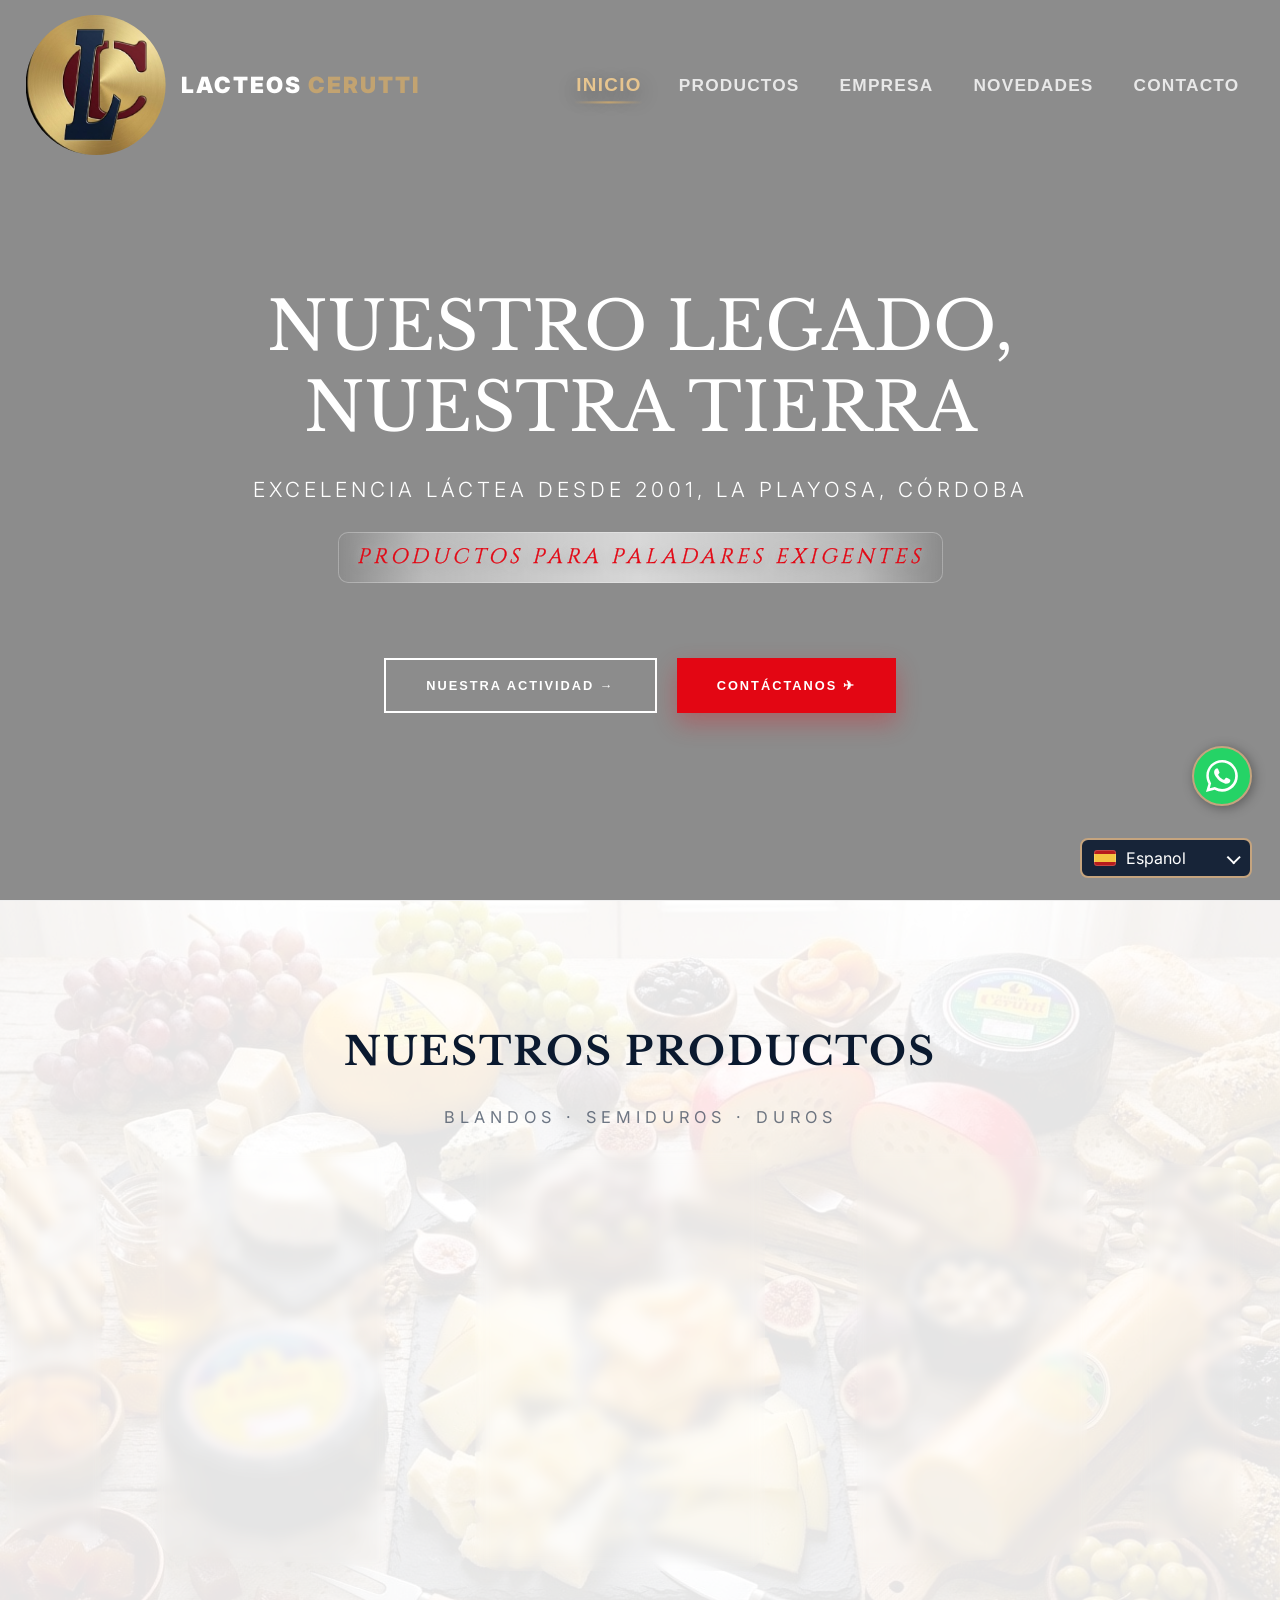
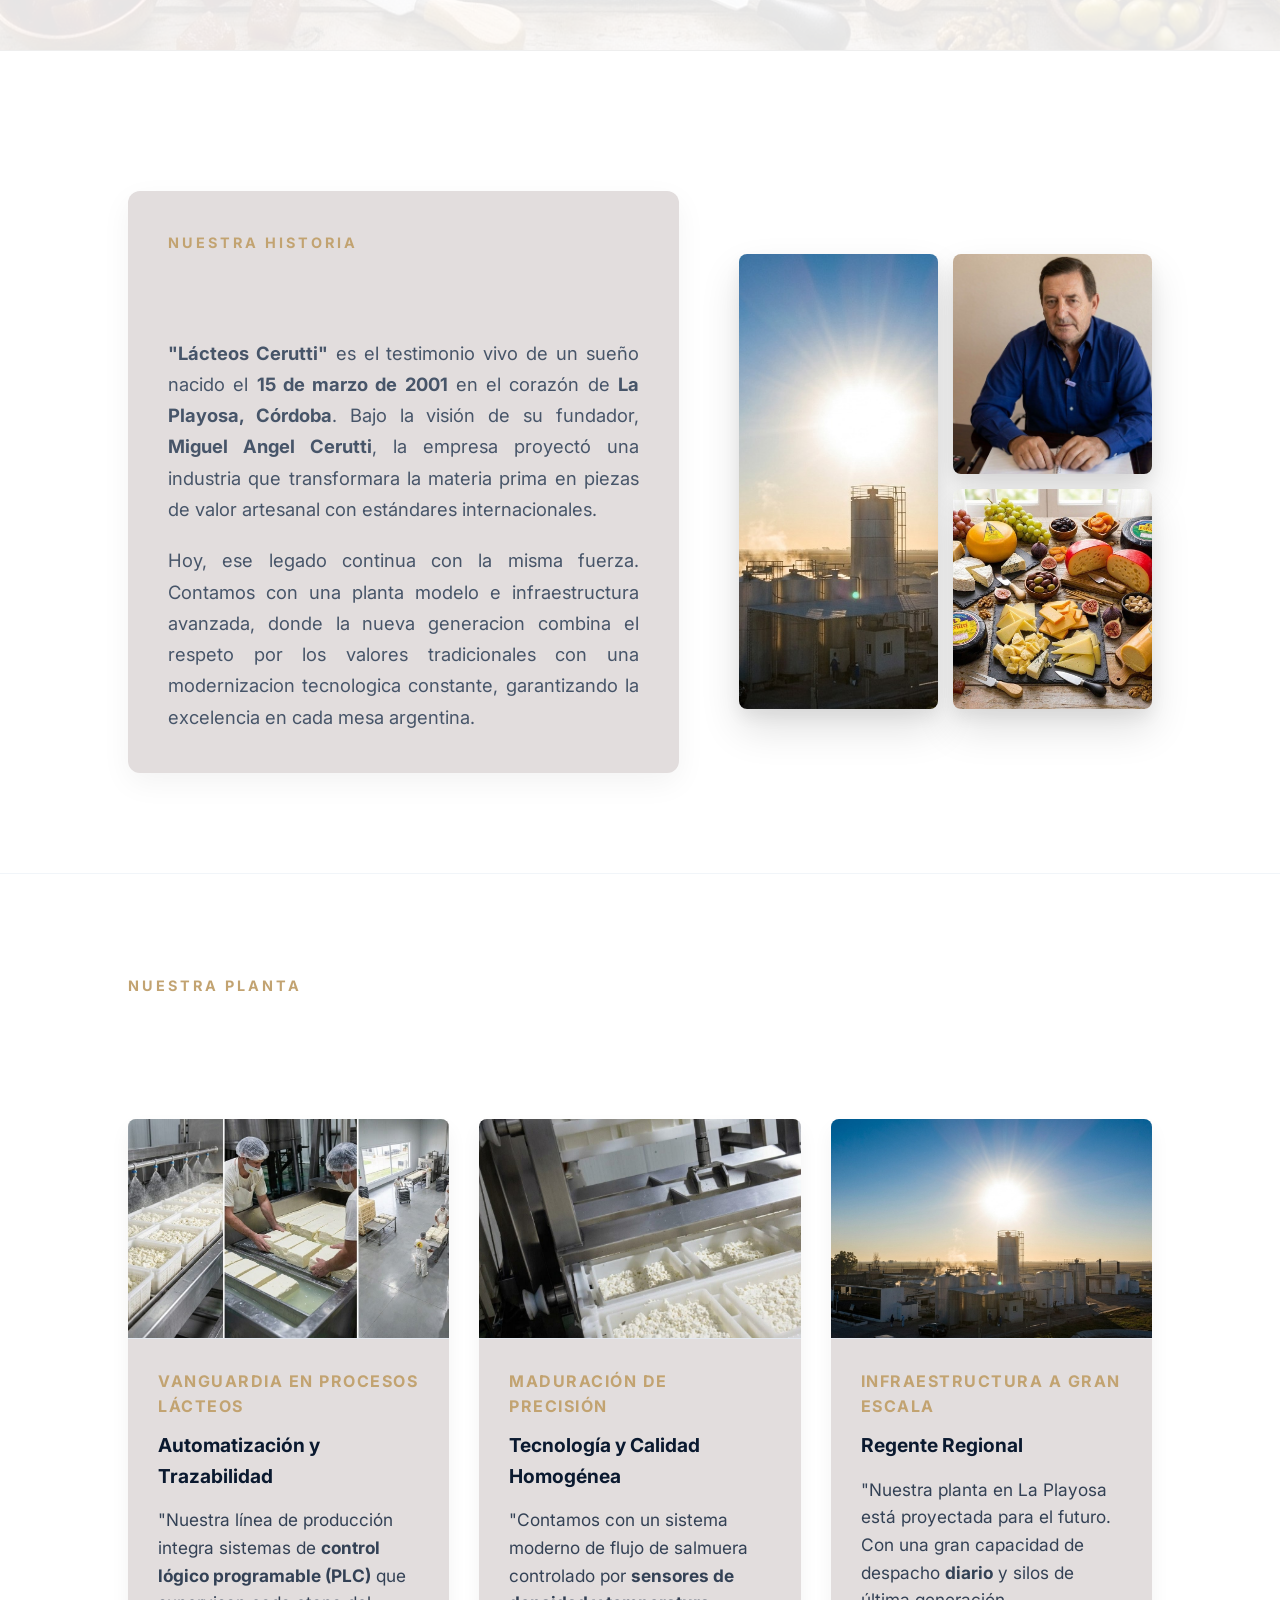
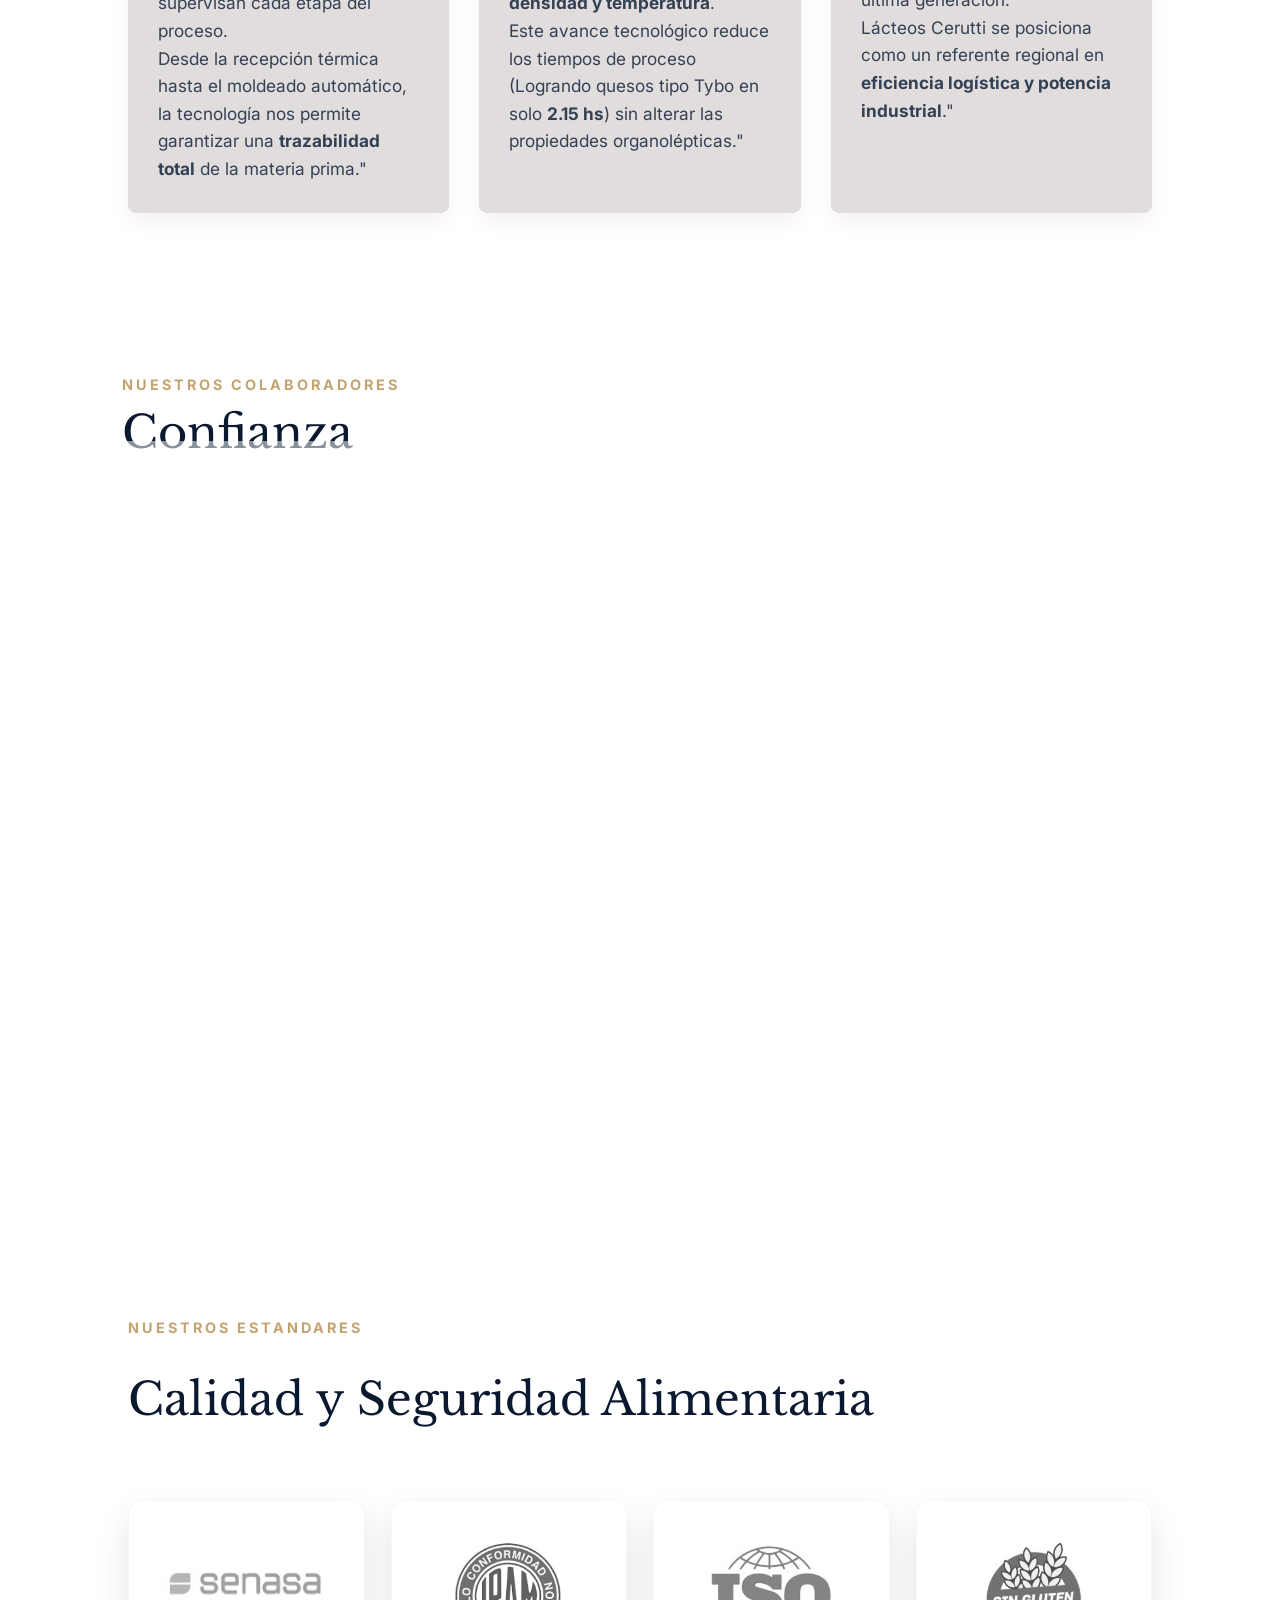
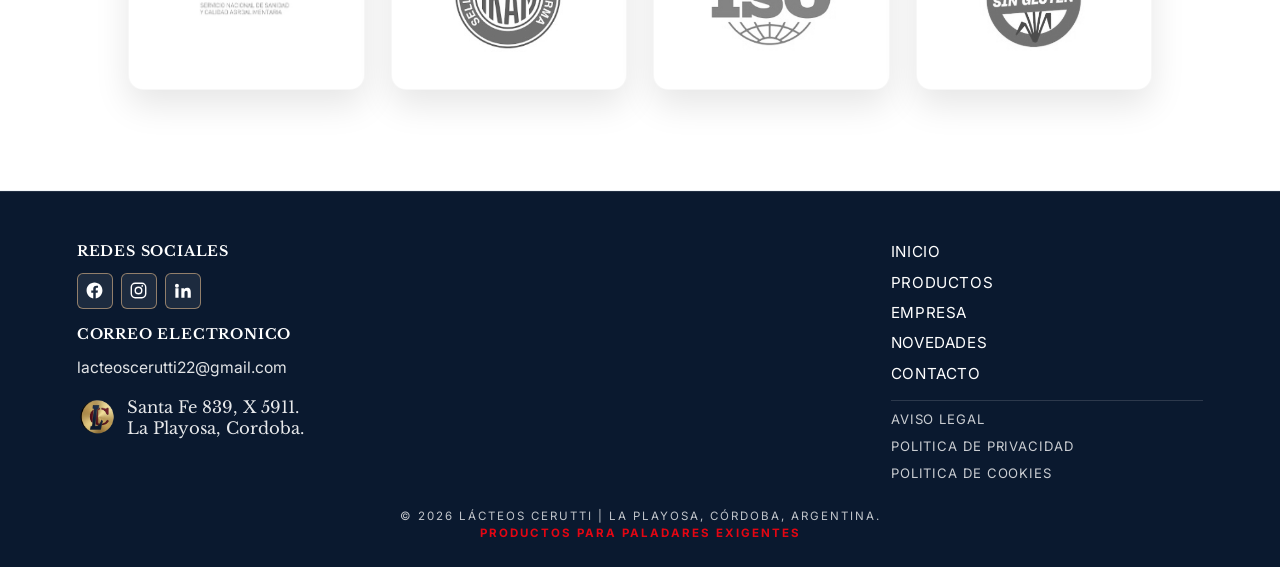
==== commit efd774b3: "Descripción de lo que actualicé" ====
--- a/index.html
+++ b/index.html
@@ -4,7 +4,7 @@
     <meta charset="UTF-8">
     <meta name="viewport" content="width=device-width, initial-scale=1.0">
     <title>Lácteos Cerutti | Excelencia Industrial</title>
-    <link href="https://fonts.googleapis.com/css2?family=Inter:wght@300;400;700;900&family=Libre+Baskerville:wght@400;700&display=swap" rel="stylesheet">
+    <link href="https://fonts.googleapis.com/css2?family=Inter:wght@300;400;700;900&family=Libre+Baskerville:wght@400;700&family=Cinzel:wght@600;700&display=swap" rel="stylesheet">
     <link rel="stylesheet" href="css/styles.css">
 </head>
 <body>
@@ -54,6 +54,7 @@
     <div class="hero-content">
         <h1 id="h-title">NUESTRO LEGADO,<br>NUESTRA TIERRA</h1>
         <p id="h-subtitle">Excelencia láctea desde 2001, La Playosa, Córdoba</p>
+        <p class="hero-slogan">PRODUCTOS PARA PALADARES EXIGENTES</p>
         <div class="cta-group">
             <button class="btn-outline" id="btn-act" onclick="render('nosotros')">Nuestra Actividad →</button>
             <button class="btn-solid" id="btn-con" onclick="render('contacto')">Contáctanos ✈</button>
@@ -90,7 +91,7 @@
 
             <div class="about-text-content">
                 <p class="text-justify" style="color:#475569; font-size:1.15rem; line-height:1.7; margin-bottom:20px;">
-                    <strong>"Lácteos Cerutti"</strong> es el testimonio vivo de un sueño nacido el <strong>15 de marzo de 2001</strong> en el corazón de <strong>La Playosa, Córdoba</strong>. Bajo la visión de su fundador, <strong>Miguel Cerutti</strong>, la empresa proyectó una industria que transformara la materia prima en piezas de valor artesanal con estándares internacionales.
+                    <strong>"Lácteos Cerutti"</strong> es el testimonio vivo de un sueño nacido el <strong>15 de marzo de 2001</strong> en el corazón de <strong>La Playosa, Córdoba</strong>. Bajo la visión de su fundador, <strong>Miguel Angel Cerutti</strong>, la empresa proyectó una industria que transformara la materia prima en piezas de valor artesanal con estándares internacionales.
                 </p>
                 <p class="text-justify" style="color:#475569; font-size:1.15rem; line-height:1.7;">
                     Hoy, ese legado continua con la misma fuerza. Contamos con una planta modelo e infraestructura avanzada, donde la nueva generacion combina el respeto por los valores tradicionales con una modernizacion tecnologica constante, garantizando la excelencia en cada mesa argentina.
@@ -241,9 +242,6 @@
                 </a>
             </div>
 
-            <h4 class="footer-heading" style="margin-top:18px;">ATENCION AL CLIENTE</h4>
-            <p class="footer-text">0800 xxx xxxx</p>
-
             <h4 class="footer-heading" style="margin-top:14px;">CORREO ELECTRONICO</h4>
             <a class="footer-link" href="mailto:lacteoscerutti22@gmail.com">lacteoscerutti22@gmail.com</a>
 
@@ -268,7 +266,7 @@
     </div>
 
     <div class="footer-bottom-line">
-        <p id="f-text">© 2026 LÁCTEOS CERUTTI | LA PLAYOSA, CÓRDOBA, ARGENTINA.<br>TECNOLOGÍA Y TRADICIÓN EN CADA PIEZA.</p>
+        <p id="f-text">© 2026 LÁCTEOS CERUTTI | LA PLAYOSA, CÓRDOBA, ARGENTINA.<br><span class="footer-slogan-red">PRODUCTOS PARA PALADARES EXIGENTES</span></p>
     </div>
 </footer>
 
--- a/css/styles.css
+++ b/css/styles.css
@@ -411,6 +411,26 @@
     letter-spacing: 4px; margin-bottom: 45px; text-transform: uppercase;
 }
 
+.hero-slogan {
+    font-family: 'Cinzel', 'Libre Baskerville', serif;
+    color: var(--rojo-lactalis);
+    font-size: clamp(1.15rem, 2.6vw, 2rem);
+    font-weight: 900;
+    -webkit-text-stroke: 0.35px currentColor;
+    font-style: italic;
+    letter-spacing: 2px;
+    margin-top: -20px;
+    margin-bottom: 30px;
+    text-transform: uppercase;
+    display: inline-block;
+    padding: 8px 18px;
+    border-radius: 10px;
+    background: linear-gradient(90deg, rgba(255, 255, 255, 0) 0%, rgba(255, 255, 255, 0.4) 14%, rgba(255, 255, 255, 0.66) 50%, rgba(255, 255, 255, 0.4) 86%, rgba(255, 255, 255, 0) 100%);
+    border: 1px solid rgba(255, 255, 255, 0.28);
+    backdrop-filter: blur(3px);
+    text-shadow: 0 0 10px rgba(255, 255, 255, 0.72), 0 0 22px rgba(255, 255, 255, 0.48), 0 3px 12px rgba(0, 0, 0, 0.45);
+}
+
 .cta-group { display: flex; gap: 20px; justify-content: center; flex-wrap: wrap; margin-top: 30px; }
 .btn-outline {
     border: 2px solid var(--white); color: var(--white); padding: 18px 40px;
@@ -808,6 +828,19 @@
     text-transform: uppercase;
 }
 
+.page-hero-text--products {
+    margin-top: 24px;
+}
+
+.page-hero-title--products {
+    margin-bottom: 24px;
+}
+
+.hero-slogan--products {
+    font-size: clamp(0.95rem, 1.85vw, 1.45rem);
+    padding: 5px 12px;
+}
+
 .emp-hero-text {
     margin-top: 40px;
 }
@@ -822,21 +855,20 @@
 }
 
 .emp-extracto-3d {
-    background: rgba(226, 221, 221, 0.82);
-    border: 1px solid rgba(0, 0, 0, 0.03);
-    border-radius: 18px;
-    padding: 26px;
-    box-shadow: 15px 15px 30px rgba(190, 190, 190, 0.85),
-                -15px -15px 30px rgba(255, 255, 255, 0.8);
-    backdrop-filter: blur(2px);
-    transform-origin: center bottom;
-    transition: transform 0.35s cubic-bezier(0.22, 1, 0.36, 1), box-shadow 0.35s ease;
+    background: rgb(226, 221, 221);
+    padding: 40px;
+    border-radius: 12px;
+    box-shadow: 0 10px 30px rgba(0, 0, 0, 0.05);
+    transition: transform 0.5s cubic-bezier(0.165, 0.84, 0.44, 1),
+                box-shadow 0.5s ease;
+    transform-style: preserve-3d;
+    max-width: 600px;
+    width: 100%;
 }
 
 .emp-extracto-3d:hover {
-    transform: perspective(1000px) translateY(-10px) rotateX(7deg) scale(1.01);
-    box-shadow: 0 30px 45px rgba(0, 0, 0, 0.2),
-                0 8px 16px rgba(255, 255, 255, 0.25) inset;
+    transform: perspective(1500px) rotateX(7deg) rotateY(-5deg) translateY(-15px) translateZ(20px);
+    box-shadow: 0 30px 70px rgba(0, 0, 0, 0.15);
 }
 
 .emp-futuro-section {
@@ -1174,6 +1206,10 @@
 .empresa-collage-item.item-3 { grid-column: 4 / 7; grid-row: 2 / 4; }
 .empresa-collage-item.item-4 { grid-column: 1 / 3; grid-row: 3 / 6; }
 .empresa-collage-item.item-5 { grid-column: 3 / 7; grid-row: 4 / 6; }
+
+.empresa-collage-item.item-1 img {
+    object-position: center 18%;
+}
 
 /* --- OTROS ESTILOS --- */
 
@@ -1300,7 +1336,7 @@
 .products-catalog-bg {
     position: relative;
     background-image:
-        linear-gradient(rgba(232, 236, 240, 0.78), rgba(232, 236, 240, 0.78)),
+        linear-gradient(rgba(232, 236, 240, 0.62), rgba(232, 236, 240, 0.62)),
         url('../img/mesadequesos2.png');
     background-size: cover;
     background-position: center;
@@ -1544,6 +1580,11 @@
     font-size: 0.72rem;
     letter-spacing: 2px;
     line-height: 1.5;
+}
+
+.footer-slogan-red {
+    color: var(--rojo-lactalis);
+    font-weight: 700;
 }
 .whatsapp-btn,
 .wa-float {
@@ -2877,6 +2918,13 @@
         margin-bottom: 24px;
     }
 
+    .hero-slogan {
+        font-size: clamp(1rem, 5.4vw, 1.4rem);
+        letter-spacing: 1.5px;
+        margin-top: -10px;
+        margin-bottom: 18px;
+    }
+
     .empresa-legado-section {
         gap: 18px;
         margin-bottom: 34px;
@@ -3332,6 +3380,13 @@
         margin-bottom: 16px;
     }
 
+    .hero-slogan {
+        font-size: clamp(0.95rem, 4.8vw, 1.18rem);
+        letter-spacing: 1.2px;
+        margin-top: -6px;
+        margin-bottom: 12px;
+    }
+
     .cta-group {
         margin-top: 10px;
         gap: 8px;
@@ -3407,6 +3462,11 @@
         letter-spacing: 1.6px;
     }
 
+    .hero-slogan {
+        font-size: 0.95rem;
+        letter-spacing: 1px;
+    }
+
     .btn-outline,
     .btn-solid {
         max-width: 290px;
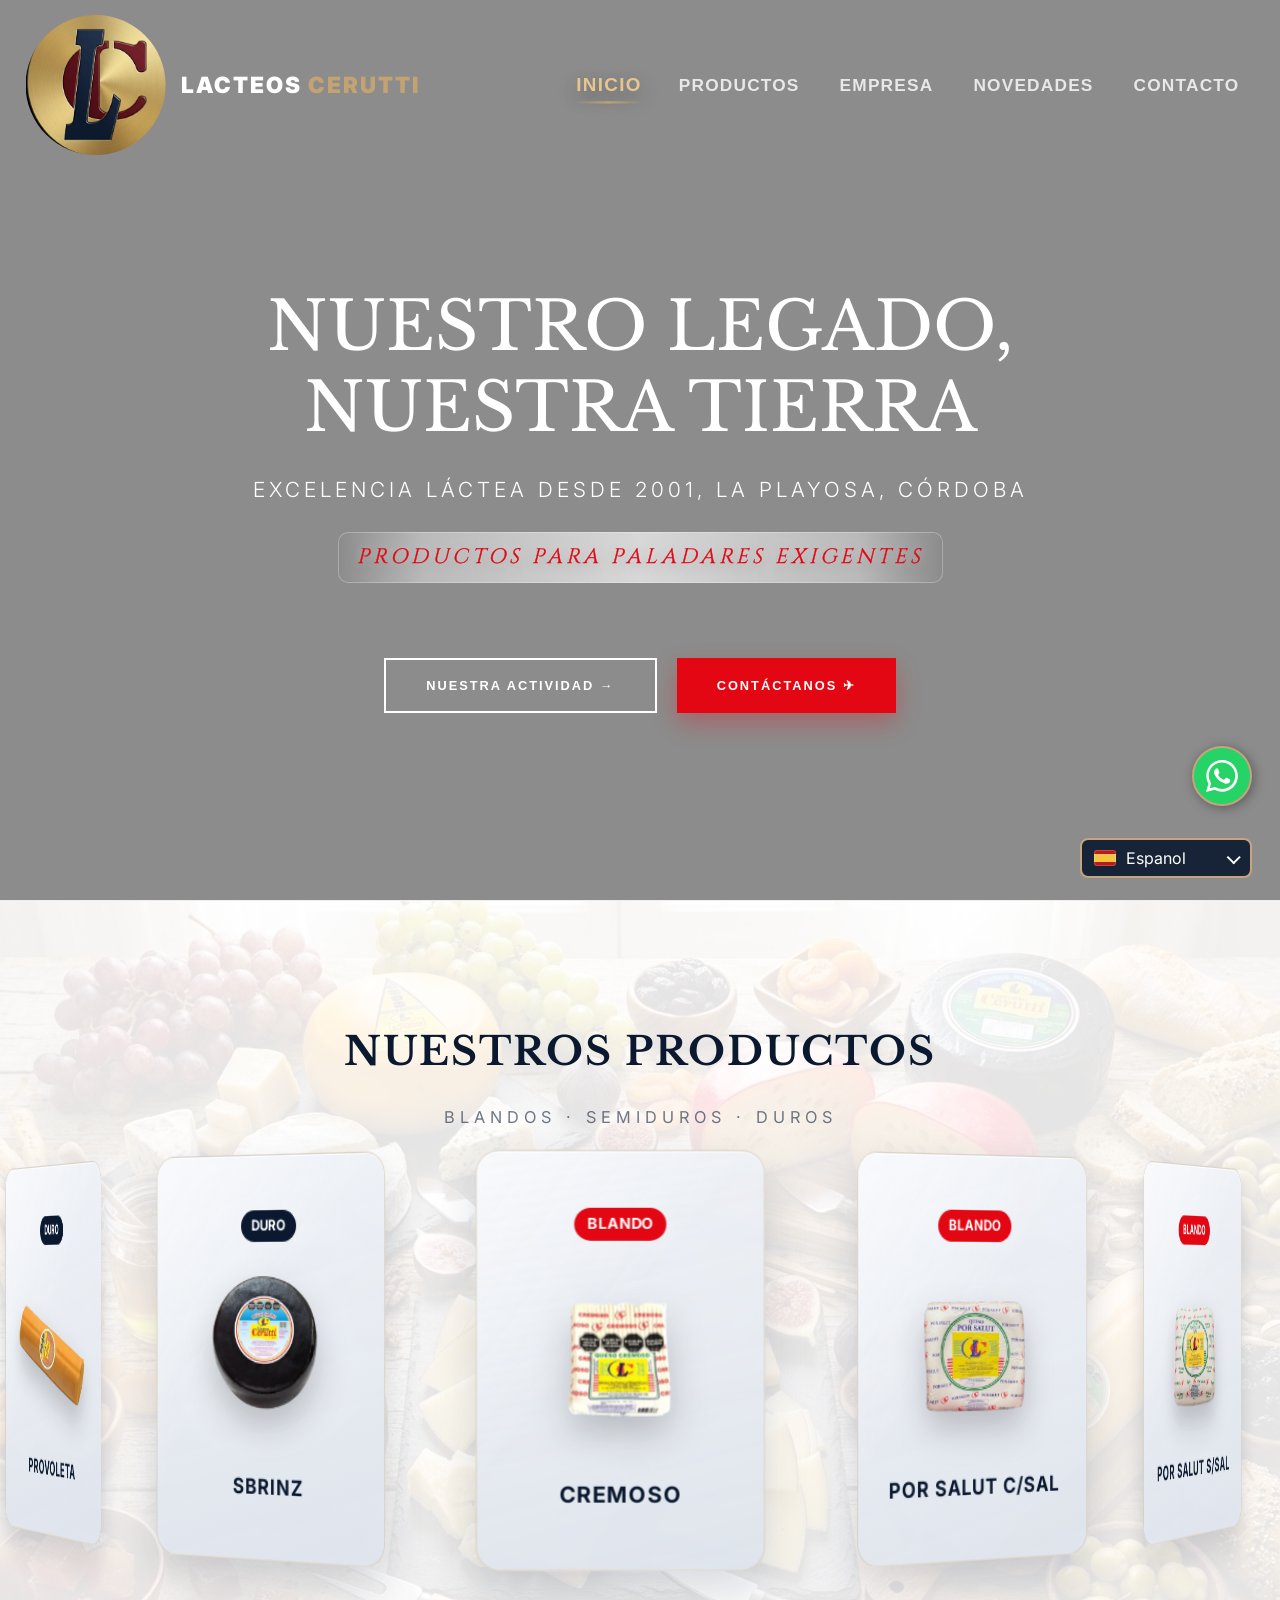
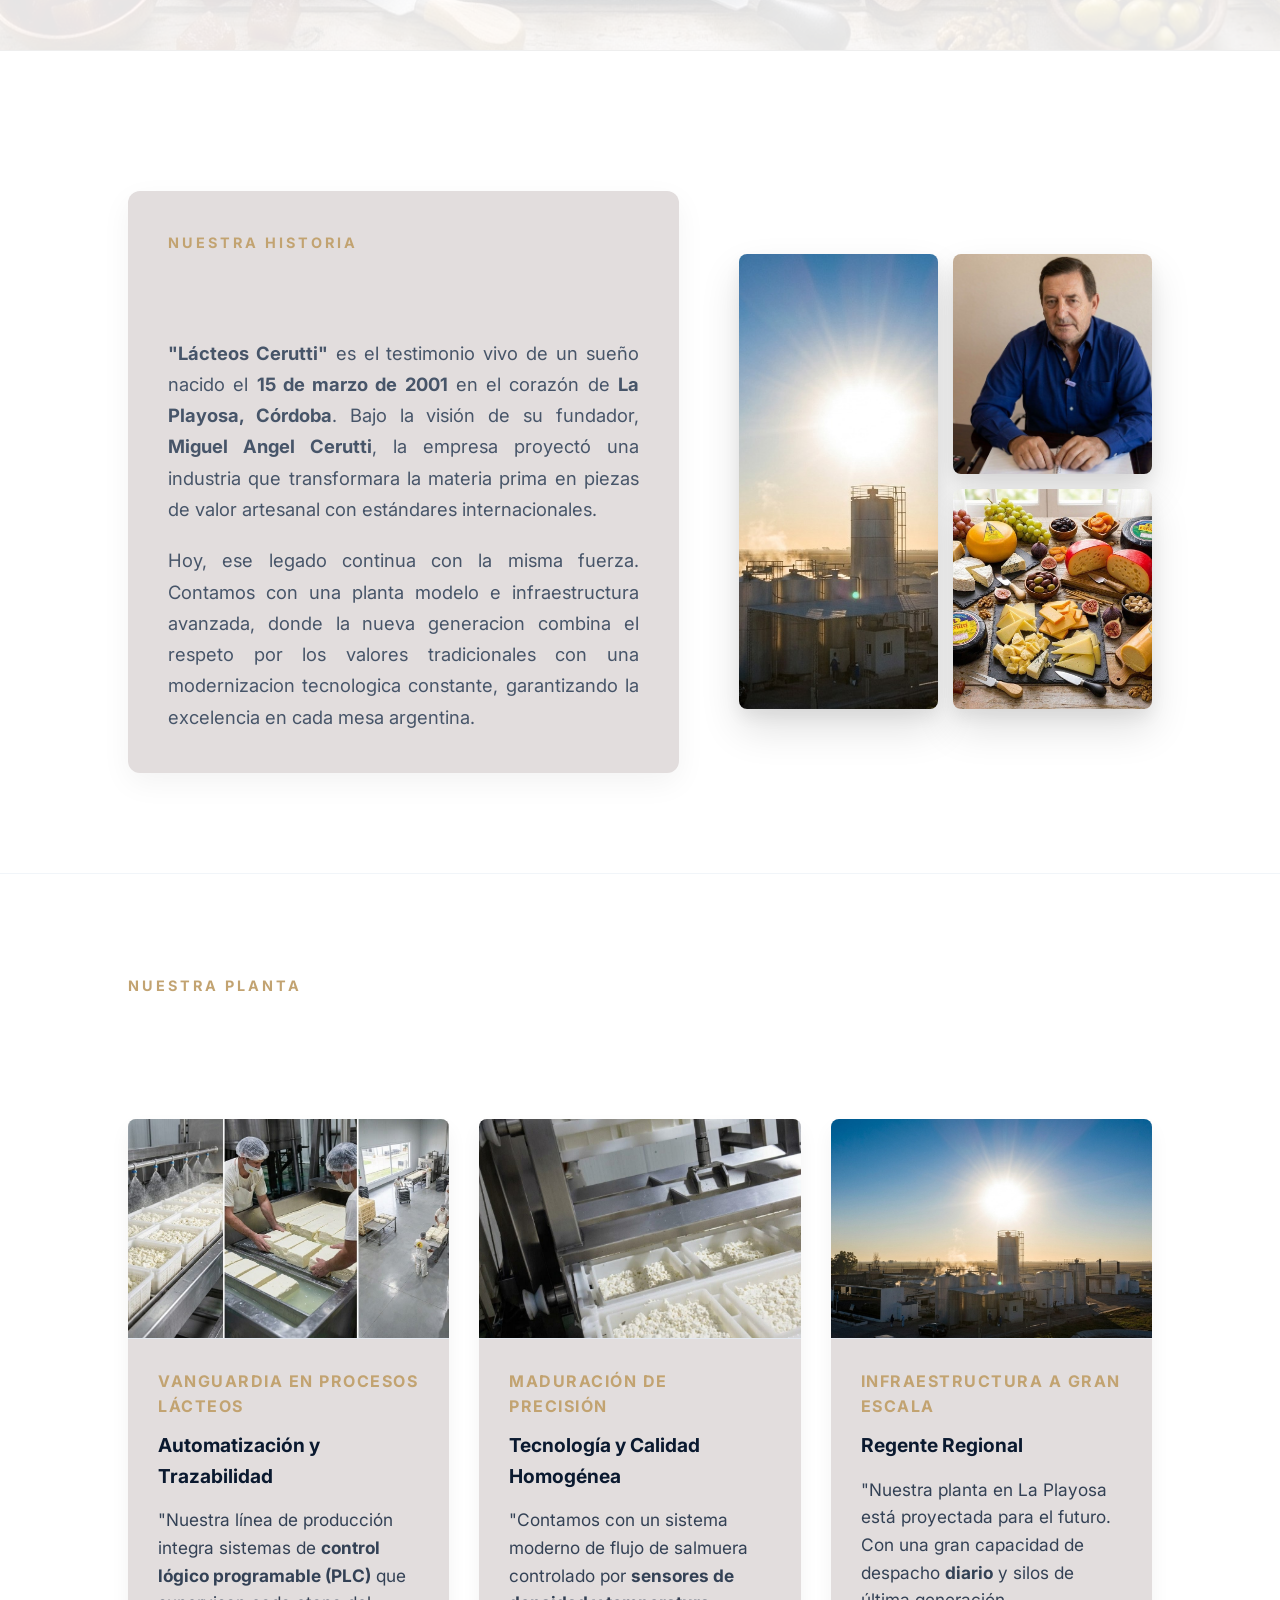
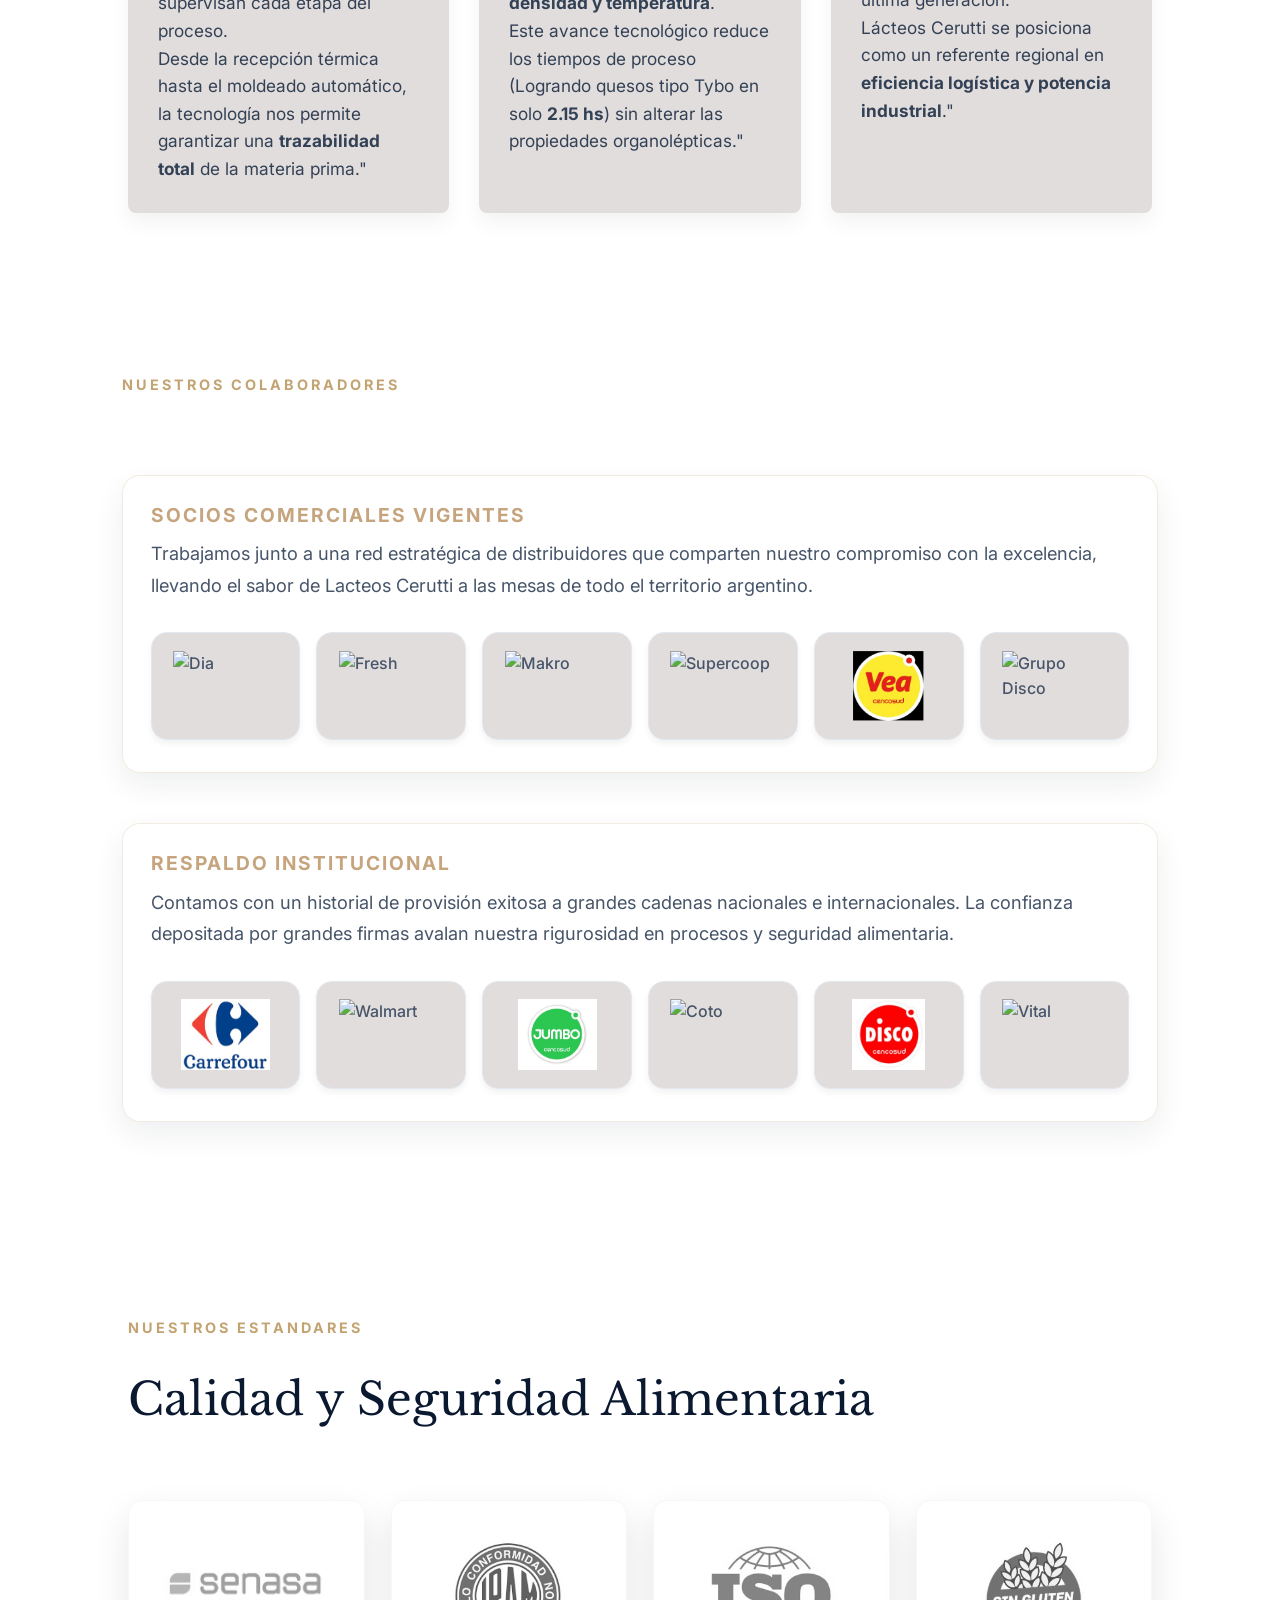
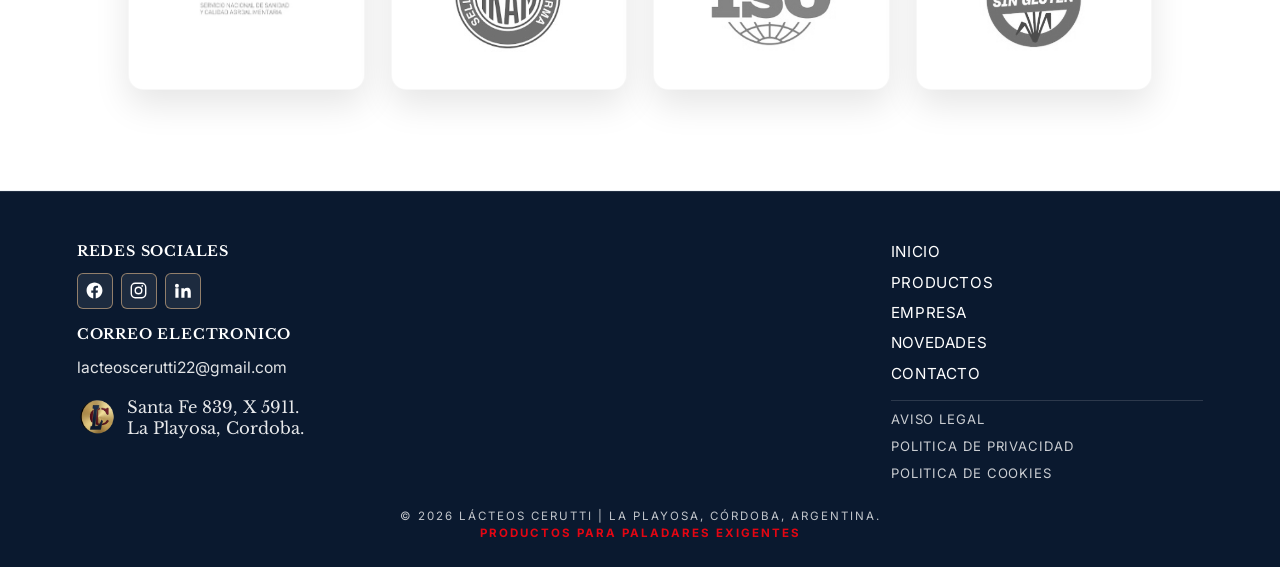
==== commit 3b633aa3: "Forzando despliegue de pages" ====
--- a/index.html
+++ b/index.html
@@ -104,7 +104,7 @@
         <img src="img/mc.png" alt="Nuestros Quesos">
         <img src="img/mesadequesos.png" alt="Calidad Cerutti">
     </div>
-</section>
+</section> 
 
 <section class="innovation-tech" id="innovation-section">
     <div class="tech-box">
--- a/css/styles.css
+++ b/css/styles.css
@@ -845,6 +845,115 @@
     margin-top: 40px;
 }
 
+.emp-hero-subtitle {
+    font-family: 'Inter', sans-serif;
+    font-size: clamp(0.9rem, 2vw, 1.3rem);
+    font-weight: 300;
+    letter-spacing: 4px;
+    text-transform: uppercase;
+}
+
+.empresa-story-grid {
+    display: grid;
+    grid-template-columns: 0.9fr 1.1fr;
+    gap: 60px;
+    align-items: start;
+}
+
+.empresa-story-text {
+    font-size: 1.15rem;
+    color: #475569;
+}
+
+.empresa-story-text-first {
+    margin-bottom: 20px;
+}
+
+.emp-video-label {
+    font-size: 0.7rem;
+    font-weight: 800;
+    letter-spacing: 1px;
+    margin-bottom: 10px;
+}
+
+.emp-video-wrapper {
+    box-shadow: var(--shadow-3d);
+}
+
+.emp-video-player {
+    width: 100%;
+    height: 100%;
+    object-fit: cover;
+}
+
+.emp-mission-box {
+    margin-top: 40px;
+    padding: 30px;
+    border-left: 4px solid var(--acento);
+    background: #f8fafc;
+}
+
+.emp-mission-title {
+    color: #b89454;
+    margin-bottom: 10px;
+}
+
+.emp-mission-desc {
+    font-style: italic;
+    color: #64748b;
+}
+
+.emp-quality-text {
+    color: #475569;
+}
+
+.novedades-hero-subtitle {
+    letter-spacing: 5px;
+}
+
+.novedades-grid-spacing {
+    margin-top: 18px;
+}
+
+.novedades-card {
+    text-align: left;
+    padding: 0;
+    overflow: hidden;
+}
+
+.novedades-card-media {
+    height: 200px;
+}
+
+.novedades-card-body {
+    padding: 30px;
+}
+
+.novedades-tag {
+    background: var(--acento);
+    margin-bottom: 15px;
+    display: inline-block;
+}
+
+.novedades-card-title {
+    margin-bottom: 15px;
+    font-family: 'Libre Baskerville', serif;
+}
+
+.novedades-card-date {
+    color: #0a192f;
+    font-size: 0.82rem;
+    font-weight: 700;
+    letter-spacing: 0.5px;
+    margin: -4px 0 14px;
+}
+
+.novedades-card-desc {
+    color: #64748b;
+    font-size: 0.9rem;
+    line-height: 1.6;
+}
+
 .emp-text-title {
     font-size: 0.9rem;
     font-weight: 800;
@@ -931,7 +1040,7 @@
 
 .emp-quality-section .quality-info {
     display: grid;
-    grid-template-columns: repeat(3, minmax(0, 1fr));
+    grid-template-columns: repeat(auto-fit, minmax(320px, 1fr));
     gap: 28px;
 }
 
@@ -946,6 +1055,9 @@
     transform-origin: center bottom;
     transition: transform 0.35s cubic-bezier(0.22, 1, 0.36, 1), box-shadow 0.35s ease;
     border-left: none;
+    display: flex;
+    flex-direction: column;
+    gap: 14px;
 }
 
 .emp-quality-card::before {
@@ -968,9 +1080,21 @@
     z-index: 1;
 }
 
+.emp-quality-card h3 {
+    margin: 0;
+    line-height: 1.2;
+}
+
 .emp-quality-card p {
-    text-align: justify;
-    text-justify: inter-word;
+    margin: 0;
+    text-align: left;
+    text-justify: auto;
+    line-height: 1.75;
+    word-spacing: normal;
+    letter-spacing: 0;
+    hyphens: none;
+    overflow-wrap: normal;
+    word-break: normal;
 }
 
 .emp-productores-section {
@@ -2714,6 +2838,23 @@
     top: 150px;
 }
 
+.ficha-product-image {
+    width: 80%;
+}
+
+.ficha-title {
+    font-family: 'Libre Baskerville', serif;
+    color: var(--primario);
+    font-size: 2.5rem;
+    margin-bottom: 10px;
+}
+
+.ficha-desc {
+    margin-bottom: 24px;
+    font-size: 1.1rem;
+    color: #64748b;
+}
+
 .ficha-badge {
     display: inline-block;
     background: var(--acento);
@@ -2857,7 +2998,19 @@
 @media (max-width: 768px) and (orientation: portrait) {
     header {
         padding: 10px 3%;
+        flex-direction: column;
         align-items: flex-start;
+        gap: 8px;
+    }
+
+    .brand-container {
+        width: 100%;
+    }
+
+    .nav-group {
+        width: 100%;
+        align-items: flex-start;
+        gap: 6px;
     }
 
     .logo-wrapper {
@@ -2872,10 +3025,18 @@
     }
 
     nav {
+        width: 100%;
         flex-wrap: wrap;
-        justify-content: flex-end;
+        justify-content: flex-start;
         gap: 6px;
-        max-width: 210px;
+        max-width: 100%;
+    }
+
+    .nav-links {
+        width: 100%;
+        justify-content: flex-start;
+        gap: 6px;
+        flex-wrap: wrap;
     }
 
     .navbar a,
@@ -2910,12 +3071,21 @@
     .hero-content h1 {
         font-size: clamp(1.55rem, 7vw, 2.2rem);
         margin-bottom: 16px;
+        line-height: 1.15;
+        letter-spacing: 0.4px;
     }
 
     .hero-content p {
         font-size: 0.75rem;
         letter-spacing: 2px;
         margin-bottom: 24px;
+    }
+
+    .emp-hero-subtitle {
+        font-size: 0.76rem;
+        letter-spacing: 2px;
+        line-height: 1.5;
+        padding: 0 10px;
     }
 
     .hero-slogan {
@@ -2995,6 +3165,28 @@
     .empresa-legado-top {
         grid-template-columns: 1fr;
         gap: 18px;
+    }
+
+    .empresa-story-grid {
+        grid-template-columns: 1fr;
+        gap: 28px;
+    }
+
+    .empresa-story-text,
+    .emp-mission-desc,
+    .ficha-desc {
+        font-size: 1rem;
+        line-height: 1.65;
+    }
+
+    .emp-video-label {
+        font-size: 0.68rem;
+        letter-spacing: 0.9px;
+    }
+
+    .emp-mission-box {
+        margin-top: 26px;
+        padding: 22px 18px;
     }
 
     .empresa-legado-card {
@@ -3048,12 +3240,16 @@
     .showcase-title {
         font-size: 2.05rem;
         margin-bottom: 12px;
+        line-height: 1.15;
     }
 
     .category-subtitle {
         font-size: 0.86rem;
-        letter-spacing: 3px;
+        letter-spacing: 2.2px;
         margin-bottom: 26px;
+        line-height: 1.4;
+        padding: 0 14px;
+        text-align: center;
     }
 
     .carousel-container-3d {
@@ -3154,6 +3350,27 @@
 
     .about-card-3d {
         padding: 22px;
+        border-radius: 16px;
+    }
+
+    .about-subtitle,
+    #innovation-section .about-subtitle,
+    #confianza .about-subtitle,
+    #quality-section .about-subtitle,
+    .emp-productores-subtitle {
+        font-size: 0.78rem;
+        letter-spacing: 2.2px;
+        line-height: 1.45;
+    }
+
+    .section-title,
+    .about-content h2,
+    .tech-box h2,
+    .confianza-section h2,
+    .quality-section h2 {
+        font-size: clamp(1.8rem, 8vw, 2.2rem);
+        line-height: 1.18;
+        margin-bottom: 12px;
     }
 
     .about-grid-photos {
@@ -3176,6 +3393,40 @@
 
     .innovation-text-content {
         padding: 22px;
+    }
+
+    .innovation-card,
+    .confianza-block,
+    .quality-card,
+    .emp-quality-card,
+    .emp-productores-card,
+    .empresa-legado-card {
+        border-radius: 16px;
+    }
+
+    .novedades-hero-subtitle {
+        font-size: 0.72rem;
+        letter-spacing: 2.2px;
+        line-height: 1.5;
+    }
+
+    .novedades-card-media {
+        height: 180px;
+    }
+
+    .novedades-card-body {
+        padding: 22px 18px;
+    }
+
+    .novedades-card-title {
+        font-size: 1.2rem;
+        line-height: 1.35;
+    }
+
+    .novedades-card-date,
+    .novedades-card-desc {
+        font-size: 0.95rem;
+        line-height: 1.6;
     }
 
     .confianza-block {
@@ -3230,6 +3481,20 @@
         height: 130px;
     }
 
+    .ficha-title {
+        font-size: clamp(1.7rem, 8vw, 2.2rem);
+        line-height: 1.2;
+    }
+
+    .tech-table-wrapper {
+        overflow-x: auto;
+        -webkit-overflow-scrolling: touch;
+    }
+
+    .tech-table {
+        min-width: 420px;
+    }
+
     .lang-switcher {
         bottom: 14px;
         right: 14px;
@@ -3263,6 +3528,21 @@
         padding: 28px 5% 20px;
     }
 
+    .footer-heading {
+        font-size: 0.82rem;
+        letter-spacing: 0.7px;
+    }
+
+    .social-row {
+        flex-wrap: wrap;
+    }
+
+    .footer-link,
+    .footer-nav-col a {
+        display: inline-block;
+        padding: 4px 0;
+    }
+
     .legal-consent {
         font-size: 0.85rem;
         gap: 8px;
@@ -3313,6 +3593,10 @@
         width: 65% !important;
     }
 
+    .ficha-product-image {
+        width: min(65%, 260px);
+    }
+
     .tech-table-wrapper {
         transform: none;
         box-shadow: 4px 8px 24px rgba(10,25,47,0.18);
@@ -3425,6 +3709,14 @@
 }
 
 @media (max-width: 390px) and (orientation: portrait) {
+    header {
+        gap: 6px;
+    }
+
+    .nav-group {
+        gap: 4px;
+    }
+
     .logo-wrapper {
         width: 74px;
         height: 74px;
@@ -3436,7 +3728,13 @@
     }
 
     nav {
-        max-width: 190px;
+        width: 100%;
+        max-width: 100%;
+        gap: 4px;
+    }
+
+    .nav-links {
+        width: 100%;
         gap: 4px;
     }
 
@@ -3455,16 +3753,51 @@
 
     .hero-content h1 {
         font-size: clamp(1.35rem, 6.5vw, 1.9rem);
+        letter-spacing: 0.2px;
     }
 
     .hero-content p {
         font-size: 0.68rem;
-        letter-spacing: 1.6px;
+        letter-spacing: 1.3px;
     }
 
     .hero-slogan {
         font-size: 0.95rem;
         letter-spacing: 1px;
+    }
+
+    .novedades-hero-subtitle {
+        font-size: 0.68rem;
+        letter-spacing: 1.6px;
+    }
+
+    .novedades-card-body {
+        padding: 18px 14px;
+    }
+
+    .novedades-card-title {
+        font-size: 1.08rem;
+        line-height: 1.35;
+    }
+
+    .novedades-card-date,
+    .novedades-card-desc {
+        font-size: 0.9rem;
+    }
+
+    .emp-hero-subtitle {
+        font-size: 0.7rem;
+        letter-spacing: 1.5px;
+    }
+
+    .empresa-story-text,
+    .emp-mission-desc,
+    .ficha-desc {
+        font-size: 0.96rem;
+    }
+
+    .emp-mission-box {
+        padding: 18px 14px;
     }
 
     .btn-outline,
@@ -3475,7 +3808,7 @@
     }
 
     .lang-trigger {
-        min-width: 142px;
+        min-width: 136px;
         padding: 6px 8px;
     }
 
@@ -3490,6 +3823,25 @@
         line-height: 1.2;
     }
 
+    .section-title,
+    .about-content h2,
+    .tech-box h2,
+    .confianza-section h2,
+    .quality-section h2,
+    .rrhh-title,
+    .rrhh-subtitle {
+        font-size: clamp(1.55rem, 8vw, 1.95rem);
+    }
+
+    .category-subtitle,
+    .about-subtitle,
+    #innovation-section .about-subtitle,
+    #confianza .about-subtitle,
+    #quality-section .about-subtitle,
+    .emp-productores-subtitle {
+        letter-spacing: 1.6px;
+    }
+
     .carousel-container-3d {
         width: 176px;
         height: 256px;
@@ -3498,6 +3850,20 @@
     .product-3d-card {
         width: 160px;
         height: 236px;
+    }
+
+    .logos-horizontal-container {
+        grid-template-columns: repeat(2, minmax(108px, 1fr));
+        gap: 10px;
+    }
+
+    .certifications-grid {
+        grid-template-columns: repeat(2, minmax(108px, 1fr));
+        gap: 10px;
+    }
+
+    .certifications-grid .logo-box-3d {
+        height: 118px;
     }
 
     .wa-float,
